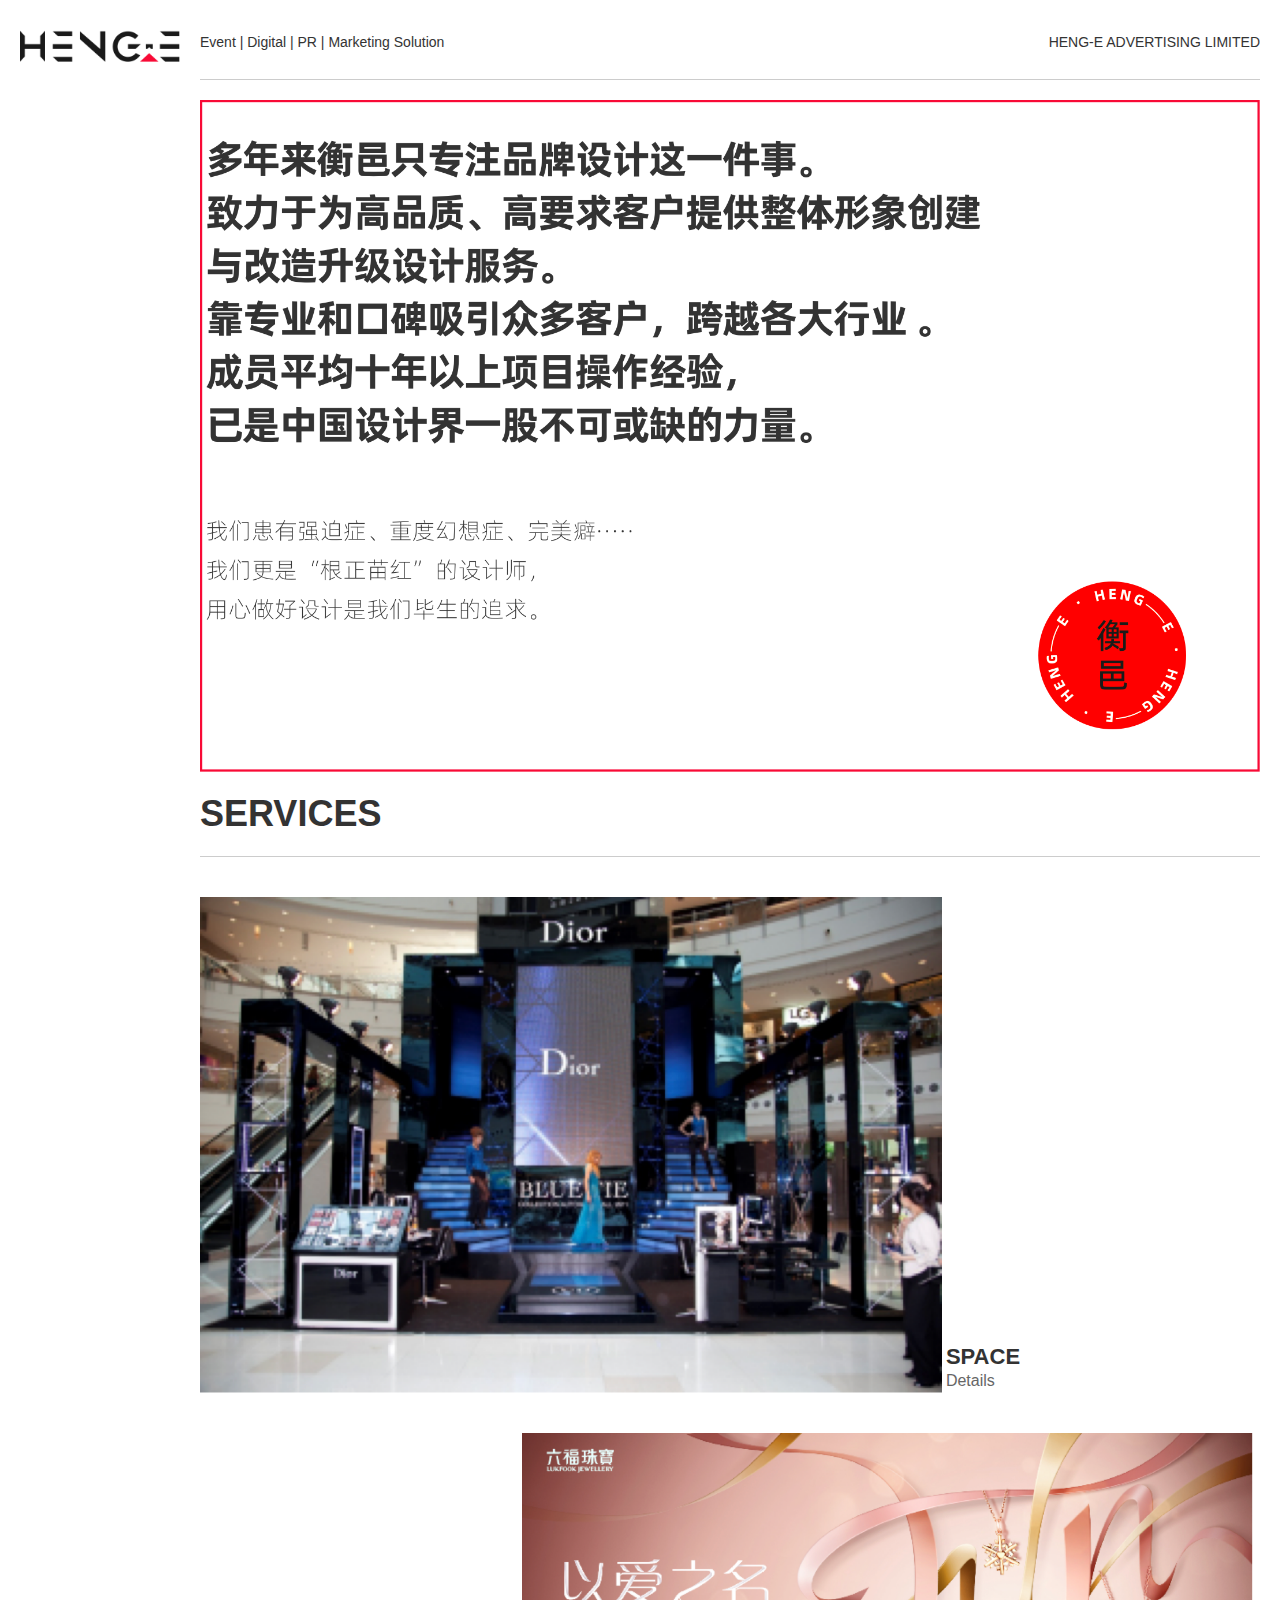
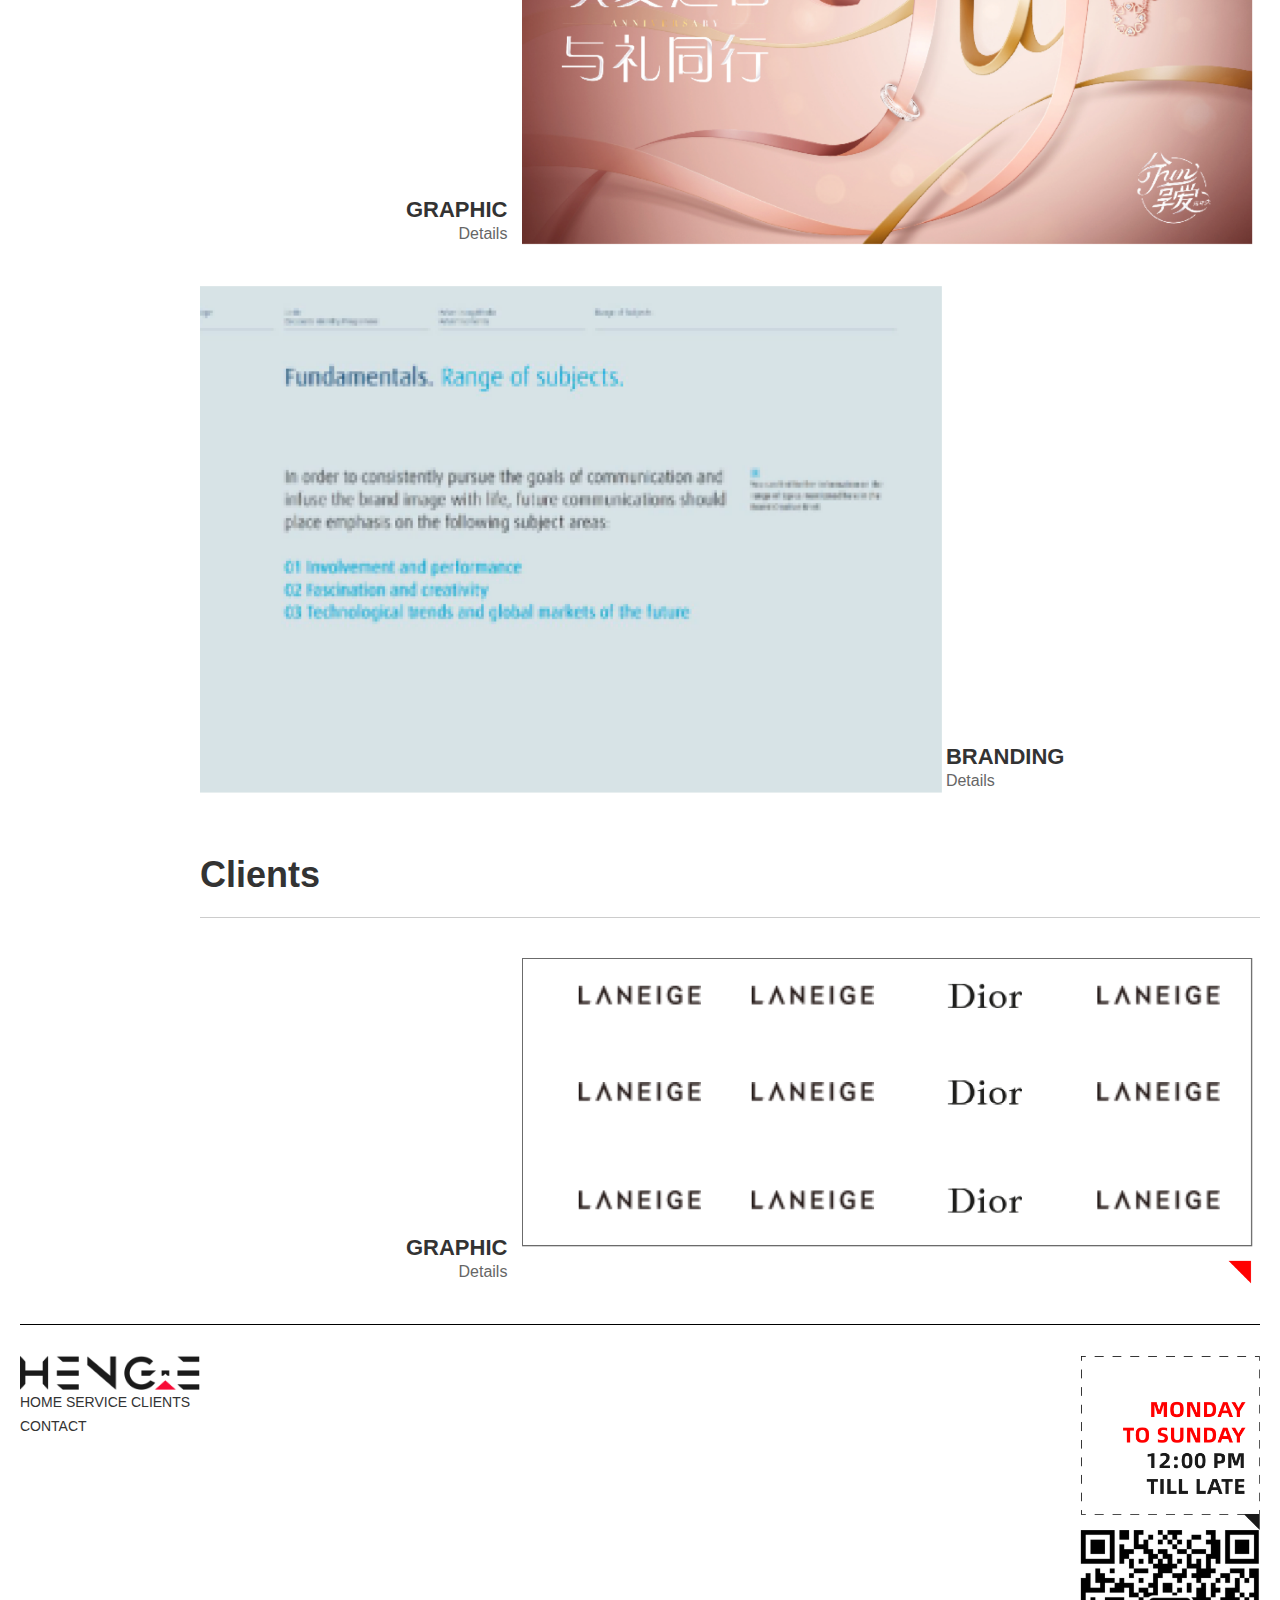
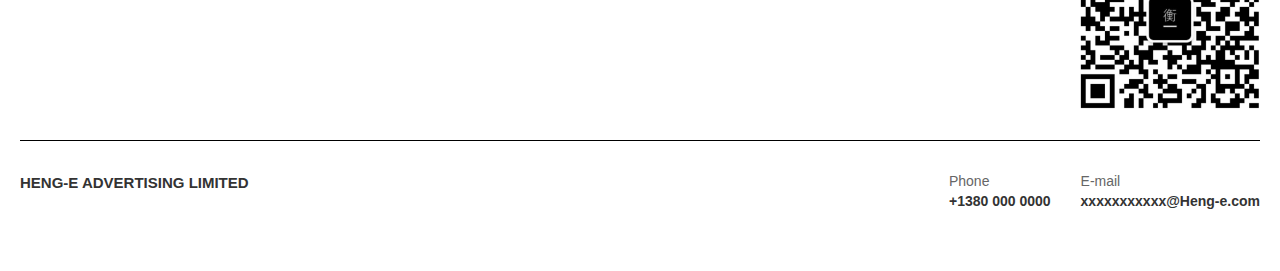
==== index.html @ 4a77f331 "a" ====
<!DOCTYPE html PUBLIC "-//W3C//DTD XHTML 1.0 Transitional//EN" "http://www.w3.org/TR/xhtml1/DTD/xhtml1-transitional.dtd">
<html xmlns="http://www.w3.org/1999/xhtml">
<head>
<meta http-equiv="Content-Type" content="text/html; charset=utf-8" />
<title>xxx公司</title>
<meta name="keywords" content="xxx公司" />
<meta name="description" content="xxx" />
<!-- <link rel="icon shortcuticon" type="image/png" href=""> -->
<link href="./css/css.css" rel="stylesheet" type="text/css" />
<script src="./js/jquery-1.8.3.min.js"></script>
<script src="./js/swiper.min.js"></script>
</head>
<body>
  <div class="box">
    <a id="home"></a>
    <!-- header -->
    <div class="header ov">
      <div class="header-l fl">
        <img src="./image/logo.png" alt="">
      </div>
      <div class="header-r fr ov">
        <div class="fl">Event | Digital | PR | Marketing Solution</div>
        <div class="fr">
          <span></span>
          <span></span>
        </div>
        <div class="fr">HENG-E ADVERTISING LIMITED</div>
      </div>
    </div>
    <!-- header -->
    <!-- banner -->
    <div class="banner ov">
      <div class="swiper-container">
        <div class="swiper-wrapper">
          <div class="swiper-slide"><a><img src="./image/banner.png" /></a></div>
          <div class="swiper-slide"><a><img src="./image/banner.png" /></a></div>
        </div>
        <!-- Add Pagination -->
        <div class="swiper-pagination"></div>
        <!-- Add Arrows -->
        <div class="swiper-button-prev swiper-button"></div>
        <div class="swiper-button-next swiper-button"></div>
      </div>
    </div>
    <script>
      // var swiper = new Swiper('.banner .swiper-container', {
      //   pagination: '.header .swiper-pagination',
      //   paginationClickable: true,
      //   nextButton: '.header .swiper-button-next',
      //   prevButton: '.header .swiper-button-prev',
      //   autoplay: 3000,
      //   loop: true
      // });
      // ，锚点滚动
      $(function(){
        $('a[href*=#],area[href*=#]').click(function() {  
          console.log(this.pathname)  
          if (location.pathname.replace(/^\//, '') == this.pathname.replace(/^\//, '') && location.hostname == this.hostname) {  
              var $target = $(this.hash);  
              $target = $target.length && $target || $('[name=' + this.hash.slice(1) + ']');  
              if ($target.length) {  
                var targetOffset = $target.offset().top-50;  
                $('html,body').animate({ scrollTop: targetOffset}, 1000);  
                return false;  
              }  
          }  
        }); 
      })
    </script>
    <!-- banner -->
    <!-- server -->
    <a id="service"></a>
    <div class="service ov">
      <div class="service-t">SERVICES</div>
      <div class="service-list">
        <div class="service-img">
          <img src="./image/space.png" />
        </div>
        <div class="title">
          <span>SPACE</span>
          <a href="#">Details</a>
        </div>
      </div>
      <div class="service-list service-left">
        <div class="title">
          <span>GRAPHIC</span>
          <a href="#">Details</a>
        </div>
        <div class="service-img">
          <img src="./image/graphic.png" />
        </div>
      </div>
      <div class="service-list">
        <div class="service-img">
          <img src="./image/branding.png" />
        </div>
        <div class="title">
          <span>BRANDING</span>
          <a href="#">Details</a>
        </div>
      </div>
    </div>
    <!-- server -->
    <a id="clients"></a>
    <!-- clients -->
    <div class="service clients ov">
      <div class="service-t">Clients</div>
      <div class="service-list service-left">
        <div class="title">
          <span>GRAPHIC</span>
          <a href="#">Details</a>
        </div>
        <div class="service-img">
          <img src="./image/clients.png" />
        </div>
      </div>
    </div>
    <!-- clients -->
    <!-- footer -->
    <div class="footer ov">
      <div class="fl">
        <img src="./image/logo.png" alt="">
        <a href="#home">HOME</a>
        <a href="#service">SERVICE</a>
        <a href="#client">CLIENTS</a>
        <a href="#contact">CONTACT</a>
      </div>
      <div class="fr">
        <div>
          <img src="./image/time.png" alt="">
        </div>
        <div>
          <img src="./image/qrcode.png" alt="">
        </div>
      </div>
    </div>
    <!-- footer -->
    <a id="contact"></a>
    <!-- footer -->
    <div class="copy ov">
      <div class="fl">HENG-E ADVERTISING LIMITED</div>
      <div class="fr">
        <span>E-mail</span>
        <span>xxxxxxxxxxx@Heng-e.com</span>
      </div>
      <div class="fr">
        <span>Phone</span>
        <span>+1380 000 0000</span>
      </div>
    </div>
    <!-- footer -->
  </div>
  
  <script type="text/javascript">
    
  </script>
</body>
</html>
---- css/css.css ----
@charset "utf-8";
/* CSS Document */

body{ font-family:"Microsoft YaHei", Arial, sans-serif; font-size:14px; line-height:24px; color:#333; background:#fff; word-break:break-all;}
a{ text-decoration:none; color:#333;}
*{ list-style:none; margin:0; border:none; outline:none; padding:0;}
.fl{ float:left;}
.fr{ float:right;}
.ov{ overflow:hidden;}
img {width: 100%;}
.dis{ display:block !important;}
.dn{ display:none;}
.clear{ clear:both;}
div {box-sizing: border-box;}

.swiper-wrapper{ position:relative; width:100%; height:100%; z-index:1; display:-webkit-box; display:-moz-box; display:-ms-flexbox; display:-webkit-flex; display:flex; -webkit-transition-property:-webkit-transform; -moz-transition-property:-moz-transform; -o-transition-property:-o-transform; -ms-transition-property:-ms-transform; transition-property:transform; -webkit-box-sizing:content-box; -moz-box-sizing:content-box; box-sizing:content-box;}
.swiper-container-android .swiper-slide, .swiper-wrapper{ -webkit-transform:translate3d(0,0,0); -moz-transform:translate3d(0,0,0); -o-transform:translate(0,0); -ms-transform:translate3d(0,0,0); transform:translate3d(0,0,0);}
.swiper-slide{ display:-webkit-box; display:-ms-flexbox; display:-webkit-flex; display:flex; -webkit-box-pack:center; -ms-flex-pack:center; -webkit-justify-content:center; justify-content:center; -webkit-box-align:center; -ms-flex-align:center; -webkit-align-items:center; align-items:center; -webkit-flex-shrink:0; -ms-flex:0 0 auto; flex-shrink:0; width:100%; height:100%; position:relative;}
.swiper-slide a{width: 100%;display: block;}
.swiper-slide a img{width: 100%;}
.swiper-pagination{ -webkit-transition:.3s; -moz-transition:.3s; -o-transition:.3s; transition:.3s; -webkit-transform:translate3d(0,0,0); -ms-transform:translate3d(0,0,0); -o-transform:translate3d(0,0,0); transform:translate3d(0,0,0); z-index:10;}

/* 公共 */
.box { width: 100%; max-width: 1920px; min-width: 768px;background-color: #fff;padding: 0 0 0; box-sizing: border-box;}
.lwdth { width: calc(100% - 200px); }
.wdth { width: 200px;}

/* header */
.header {height: 80px; background-color: #fff;padding: 30px 20px 0; margin-bottom: 20px;}
.header > .header-l { width: 180px;}
.header > .header-l img{ width: 160px;}
.header > .header-r { width: calc(100% - 180px); height: 100%; border-bottom: 1px solid #ccc;}

/* banner */
.banner { width: calc(100% - 220px); margin-left: 200px;}

/* service */
.service { padding:0 20px 0 200px; margin-top: 20px;}
.service-t { font-size: 36px; font-weight: 600; border-bottom: 1px solid #ccc; padding: 10px 0 30px;}
.service-list {overflow: hidden;margin: 40px 0;position: relative;}
.service-list .service-img {width: 70%; display: inline-block;vertical-align: bottom;}
.service-list .title {width: 29%; display: inline-block; vertical-align: middle;vertical-align: bottom;}
.service-list .title span {display: block; font-weight: 600;font-size: 22px;}
.service-list .title a {font-size: 16px;color: #666;}
.service-list .title a:hover {color: red;text-decoration: underline;}
.service-list.service-left .title {text-align: right; margin-right: 1%;}
.service-list.service-left .service-img {text-align: right; width: 69%;}

/* footer */
.footer {width: calc(100% - 40px);margin: 0 auto; padding: 30px 0; border-top: 1px solid #000;}
.footer div{width: 180px;}

/* copy */
.copy {width: calc(100% - 40px);margin: 0 auto; padding: 30px 0 60px; border-top: 1px solid #000;}
.copy .fl {font-size: 15px;font-weight: 600;color: #333;}
.copy .fr {margin-left: 30px;}
.copy .fr span{display: block;line-height: 20px;}
.copy .fr span:nth-child(1){color: #666;}
.copy .fr span:nth-child(2){color: #333;font-weight: 600;font-size: 14px;}

/* 主图 */
.main-i {width: calc(100% - 180px);margin-left: 180px; padding: 0 20px 0}

/* service-list */
.date {width: calc(100% - 40px);margin: 0 auto; padding: 30px 0 60px 180px;}
.date-t { font-size: 16px; font-weight: 600;margin-bottom: 20px; border-bottom: 1px solid #ccc; padding: 10px 0 10px;}
.date-list {width: 60%;margin-left: 40%; display: flex;flex-wrap: wrap;justify-content: space-between;;}
.date-list > div {width: 30%;margin-bottom: 20px}
.date-list > div img {width: 100%;}

/* detail */
.detail {width: calc(100% - 40px);margin: 0 auto; padding: 30px 0 60px 180px;}
.detail-l {width: 50%;float: left;}
.detail-r {width: 50%;float: right;}

/* list-img" */
.list-img {width: calc(100% - 20px);margin: 0 0 0 20px; padding: 30px 0 60px 180px;}
.img-list {width: calc(100% - 180px);background-color: #eee;overflow: scroll;}
.img-list div {width: 2000px;}
.img-list > div > div {width: 200px; display: inline-block;}
.img-list > div > div:not(1) {margin-left: 2%;}
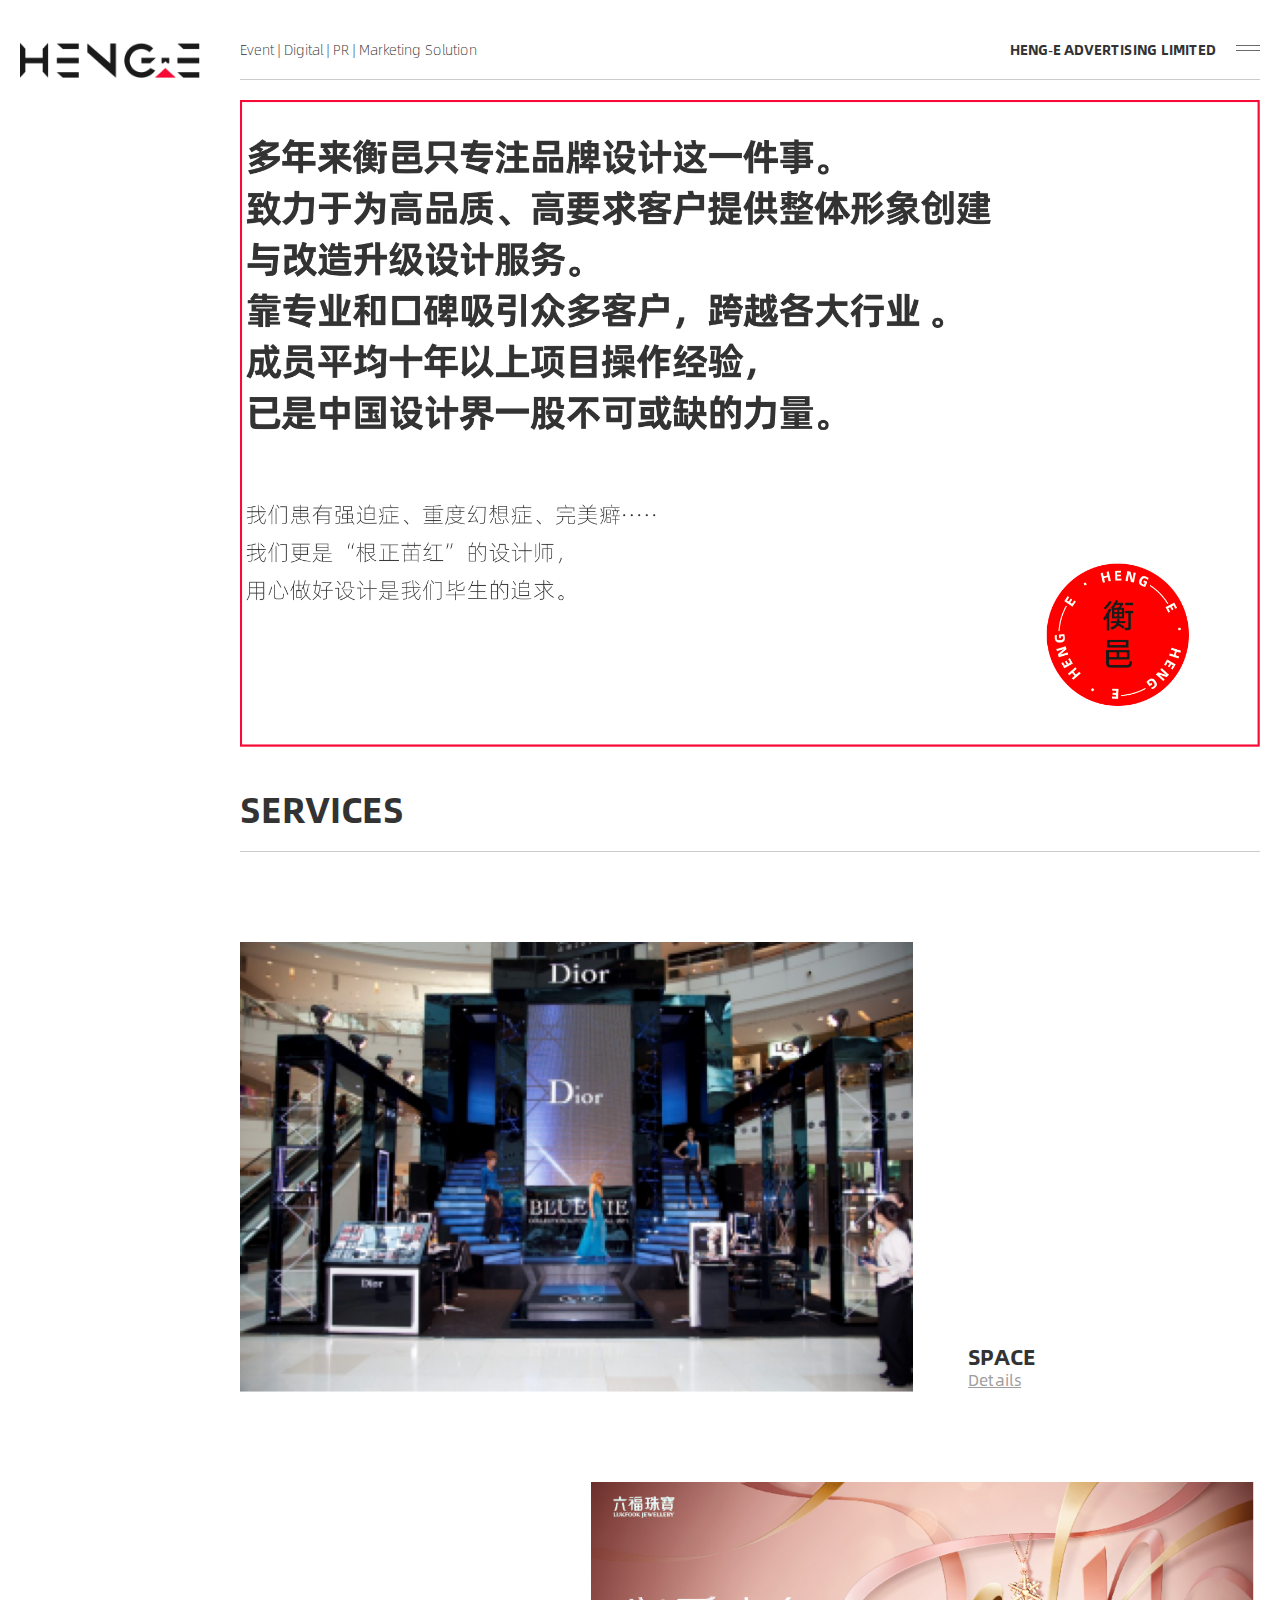
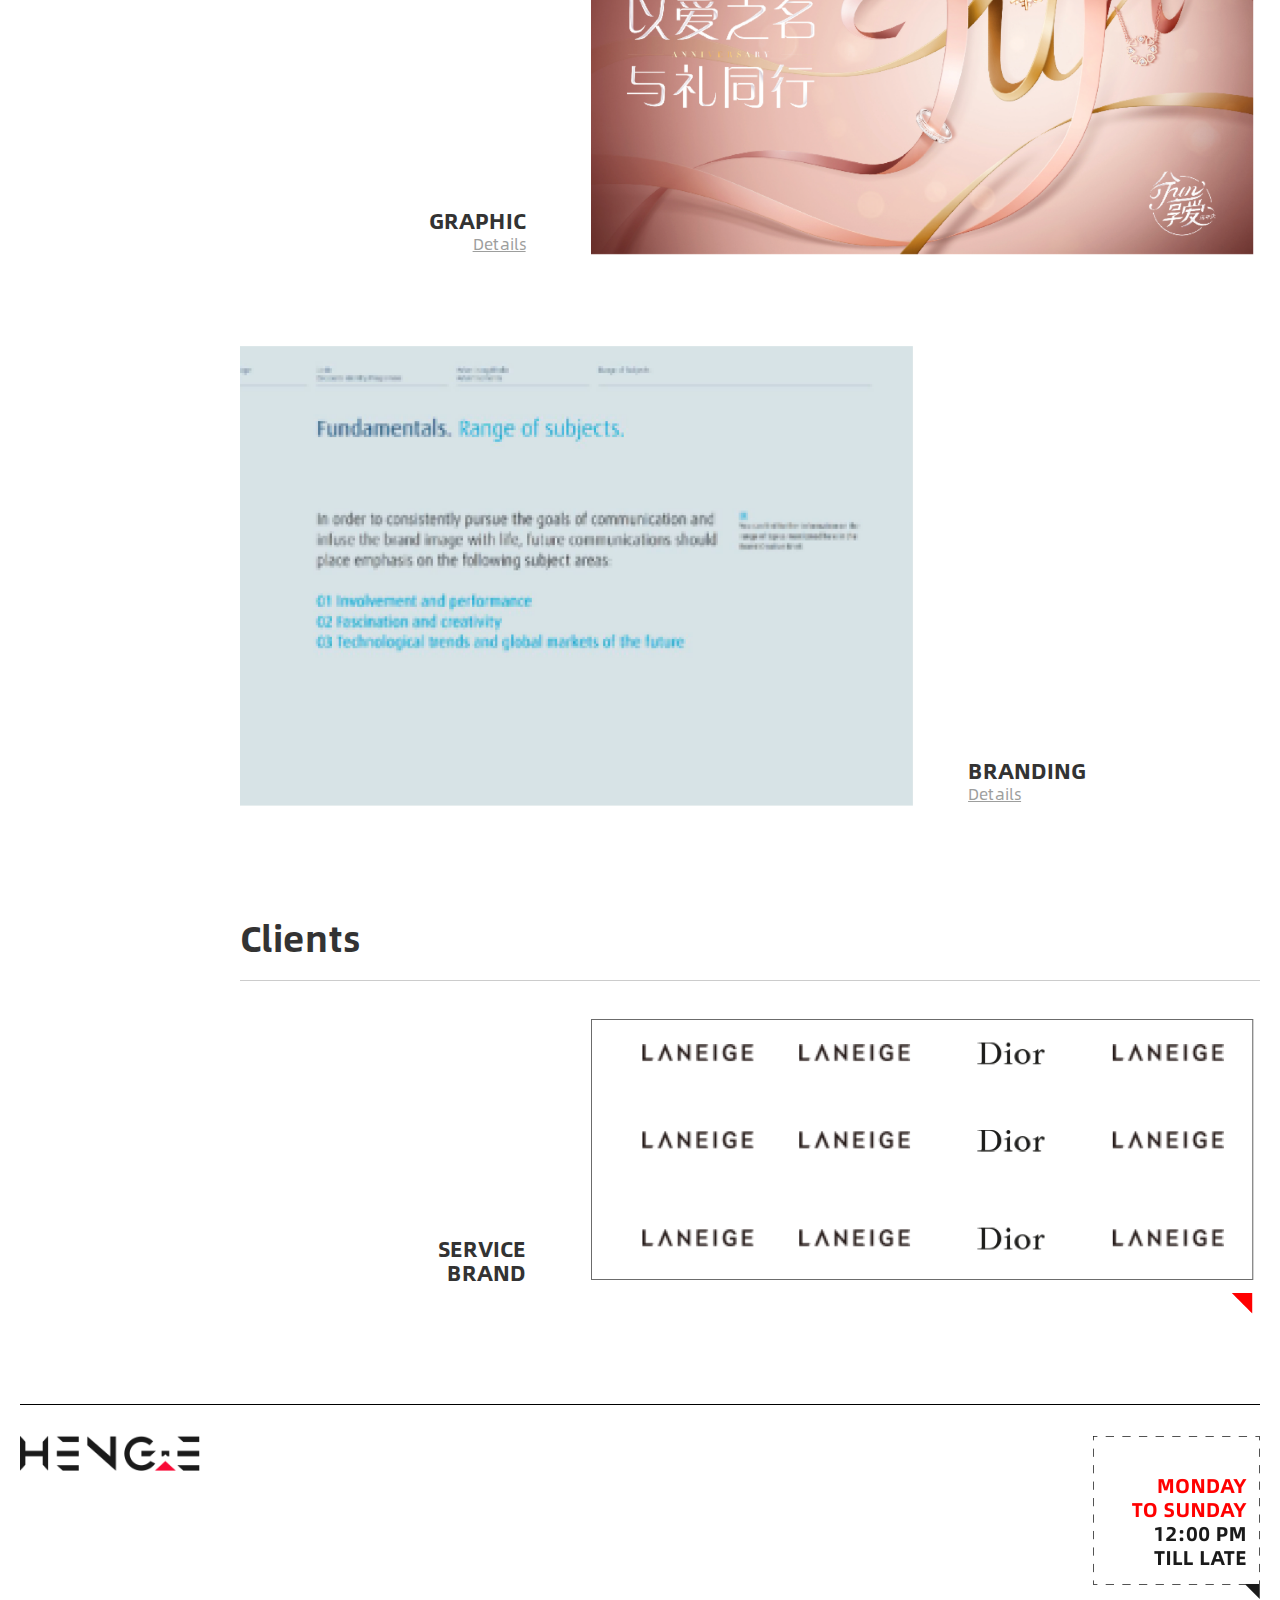
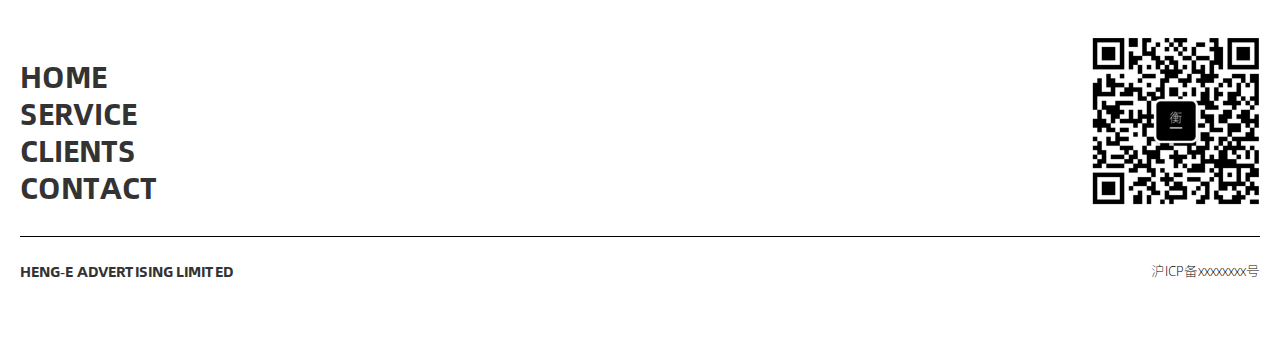
==== commit e1cd7257: "a" ====
--- a/index.html
+++ b/index.html
@@ -2,25 +2,27 @@
 <html xmlns="http://www.w3.org/1999/xhtml">
 <head>
 <meta http-equiv="Content-Type" content="text/html; charset=utf-8" />
-<title>xxx公司</title>
+<title>衡邑</title>
 <meta name="keywords" content="xxx公司" />
 <meta name="description" content="xxx" />
-<!-- <link rel="icon shortcuticon" type="image/png" href=""> -->
+<link rel="icon shortcuticon" type="image/png" href="./favicon.ico">
+<link href="./css/font.css" rel="stylesheet" type="text/css" />
 <link href="./css/css.css" rel="stylesheet" type="text/css" />
 <script src="./js/jquery-1.8.3.min.js"></script>
 <script src="./js/swiper.min.js"></script>
+
 </head>
 <body>
   <div class="box">
     <a id="home"></a>
     <!-- header -->
-    <div class="header ov">
+    <div class="header clear">
       <div class="header-l fl">
         <img src="./image/logo.png" alt="">
       </div>
       <div class="header-r fr ov">
         <div class="fl">Event | Digital | PR | Marketing Solution</div>
-        <div class="fr">
+        <div class="fr line">
           <span></span>
           <span></span>
         </div>
@@ -33,7 +35,7 @@
       <div class="swiper-container">
         <div class="swiper-wrapper">
           <div class="swiper-slide"><a><img src="./image/banner.png" /></a></div>
-          <div class="swiper-slide"><a><img src="./image/banner.png" /></a></div>
+          <div class="swiper-slide"><a><img src="./image/banner1.png" /></a></div>
         </div>
         <!-- Add Pagination -->
         <div class="swiper-pagination"></div>
@@ -42,31 +44,6 @@
         <div class="swiper-button-next swiper-button"></div>
       </div>
     </div>
-    <script>
-      // var swiper = new Swiper('.banner .swiper-container', {
-      //   pagination: '.header .swiper-pagination',
-      //   paginationClickable: true,
-      //   nextButton: '.header .swiper-button-next',
-      //   prevButton: '.header .swiper-button-prev',
-      //   autoplay: 3000,
-      //   loop: true
-      // });
-      // ，锚点滚动
-      $(function(){
-        $('a[href*=#],area[href*=#]').click(function() {  
-          console.log(this.pathname)  
-          if (location.pathname.replace(/^\//, '') == this.pathname.replace(/^\//, '') && location.hostname == this.hostname) {  
-              var $target = $(this.hash);  
-              $target = $target.length && $target || $('[name=' + this.hash.slice(1) + ']');  
-              if ($target.length) {  
-                var targetOffset = $target.offset().top-50;  
-                $('html,body').animate({ scrollTop: targetOffset}, 1000);  
-                return false;  
-              }  
-          }  
-        }); 
-      })
-    </script>
     <!-- banner -->
     <!-- server -->
     <a id="service"></a>
@@ -78,13 +55,13 @@
         </div>
         <div class="title">
           <span>SPACE</span>
-          <a href="#">Details</a>
+          <a href="./service.html">Details</a>
         </div>
       </div>
       <div class="service-list service-left">
-        <div class="title">
+        <div class="title pr5">
           <span>GRAPHIC</span>
-          <a href="#">Details</a>
+          <a href="./service.html">Details</a>
         </div>
         <div class="service-img">
           <img src="./image/graphic.png" />
@@ -96,7 +73,7 @@
         </div>
         <div class="title">
           <span>BRANDING</span>
-          <a href="#">Details</a>
+          <a href="./service.html">Details</a>
         </div>
       </div>
     </div>
@@ -105,10 +82,9 @@
     <!-- clients -->
     <div class="service clients ov">
       <div class="service-t">Clients</div>
-      <div class="service-list service-left">
-        <div class="title">
-          <span>GRAPHIC</span>
-          <a href="#">Details</a>
+      <div class="service-list mt38 service-left">
+        <div class="title mb20">
+          <span>SERVICE<br>BRAND</span>
         </div>
         <div class="service-img">
           <img src="./image/clients.png" />
@@ -117,42 +93,35 @@
     </div>
     <!-- clients -->
     <!-- footer -->
-    <div class="footer ov">
-      <div class="fl">
-        <img src="./image/logo.png" alt="">
-        <a href="#home">HOME</a>
-        <a href="#service">SERVICE</a>
-        <a href="#client">CLIENTS</a>
-        <a href="#contact">CONTACT</a>
+    <div class="footer">
+      <div class="ov">
+        <div class="fl"><img src="./image/logo.png" alt=""></div>
+        <div class="fr"><img src="./image/time.png" alt=""></div>
       </div>
-      <div class="fr">
-        <div>
-          <img src="./image/time.png" alt="">
+      <div class="ov">
+        <div class="fl">
+          <a href="#home">HOME</a>
+          <a href="#service">SERVICE</a>
+          <a href="#client">CLIENTS</a>
+          <a href="#contact">CONTACT</a>
         </div>
-        <div>
+        <div class="fr">
           <img src="./image/qrcode.png" alt="">
         </div>
       </div>
     </div>
     <!-- footer -->
     <a id="contact"></a>
-    <!-- footer -->
+    <!-- copy -->
     <div class="copy ov">
       <div class="fl">HENG-E ADVERTISING LIMITED</div>
       <div class="fr">
-        <span>E-mail</span>
-        <span>xxxxxxxxxxx@Heng-e.com</span>
-      </div>
-      <div class="fr">
-        <span>Phone</span>
-        <span>+1380 000 0000</span>
+        <a href="#">沪ICP备xxxxxxxx号</a>
       </div>
     </div>
-    <!-- footer -->
+    <!-- copy -->
   </div>
-  
-  <script type="text/javascript">
-    
-  </script>
+  <!-- <script src="https://cdn.staticfile.org/vue/2.2.2/vue.min.js"></script> -->
+  <script src="./js/index.js"></script>
 </body>
 </html>--- a/css/font.css
+++ b/css/font.css
@@ -0,0 +1,54 @@
+
+@font-face {
+  font-family: 'ali-Light';
+  font-display: swap;
+  src: url('../font/Light/webfont.eot'); /* IE9 */
+  src: url('../font/Light/webfont.eot?#iefix') format('embedded-opentype'), /* IE6-IE8 */
+  url('../font/Light/webfont.woff2') format('woff2'),
+  url('../font/Light/webfont.woff') format('woff'), /* chrome、firefox */
+  url('../font/Light/webfont.ttf') format('truetype'), /* chrome、firefox、opera、Safari, Android, iOS 4.2+*/
+  url('../font/Light/webfont.svg#webfont') format('svg'); /* iOS 4.1- */
+}
+
+@font-face {
+  font-family: 'ali-Heavy';
+  font-display: swap;
+  src: url('../font/Heavy/webfont.eot'); /* IE9 */
+  src: url('../font/Heavy/webfont.eot?#iefix') format('embedded-opentype'), /* IE6-IE8 */
+  url('../font/Heavy/webfont.woff2') format('woff2'),
+  url('../font/Heavy/webfont.woff') format('woff'), /* chrome、firefox */
+  url('../font/Heavy/webfont.ttf') format('truetype'), /* chrome、firefox、opera、Safari, Android, iOS 4.2+*/
+  url('../font/Heavy/webfont.svg#webfont') format('svg'); /* iOS 4.1- */
+}
+@font-face {
+  font-family: 'ali-Medium';
+  font-display: swap;
+  src: url('../font/Medium/webfont.eot'); /* IE9 */
+  src: url('../font/Medium/webfont.eot?#iefix') format('embedded-opentype'), /* IE6-IE8 */
+  url('../font/Medium/webfont.woff2') format('woff2'),
+  url('../font/Medium/webfont.woff') format('woff'), /* chrome、firefox */
+  url('../font/Medium/webfont.ttf') format('truetype'), /* chrome、firefox、opera、Safari, Android, iOS 4.2+*/
+  url('../font/Medium/webfont.svg#webfont') format('svg'); /* iOS 4.1- */
+}
+@font-face {
+  font-family: 'ali-Bold';
+  font-display: swap;
+  src: url('../font/Bold/webfont.eot'); /* IE9 */
+  src: url('../font/Bold/webfont.eot'); /* IE9 */
+  src: url('../font/Bold/webfont.eot?#iefix') format('embedded-opentype'), /* IE6-IE8 */
+  url('../font/Bold/webfont.woff2') format('woff2'),
+  url('../font/Bold/webfont.woff') format('woff'), /* chrome、firefox */
+  url('../font/Bold/webfont.ttf') format('truetype'), /* chrome、firefox、opera、Safari, Android, iOS 4.2+*/
+  url('../font/Bold/webfont.svg#webfont') format('svg'); /* iOS 4.1- */
+}
+@font-face {
+  font-family: 'ali-Regular';
+  font-display: swap;
+  src: url('../font/Regular/webfont.eot'); /* IE9 */
+  src: url('../font/Regular/webfont.eot?#iefix') format('embedded-opentype'), /* IE6-IE8 */
+  url('../font/Regular/webfont.woff2') format('woff2'),
+  url('../font/Regular/webfont.woff') format('woff'), /* chrome、firefox */
+  url('../font/Regular/webfont.ttf') format('truetype'), /* chrome、firefox、opera、Safari, Android, iOS 4.2+*/
+  url('../font/Regular/webfont.svg#webfont') format('svg'); /* iOS 4.1- */
+}
+
--- a/css/css.css
+++ b/css/css.css
@@ -12,6 +12,7 @@
 .dn{ display:none;}
 .clear{ clear:both;}
 div {box-sizing: border-box;}
+.mt38{margin-top: 38px !important;;}
 
 .swiper-wrapper{ position:relative; width:100%; height:100%; z-index:1; display:-webkit-box; display:-moz-box; display:-ms-flexbox; display:-webkit-flex; display:flex; -webkit-transition-property:-webkit-transform; -moz-transition-property:-moz-transform; -o-transition-property:-o-transform; -ms-transition-property:-ms-transform; transition-property:transform; -webkit-box-sizing:content-box; -moz-box-sizing:content-box; box-sizing:content-box;}
 .swiper-container-android .swiper-slide, .swiper-wrapper{ -webkit-transform:translate3d(0,0,0); -moz-transform:translate3d(0,0,0); -o-transform:translate(0,0); -ms-transform:translate3d(0,0,0); transform:translate3d(0,0,0);}
@@ -26,55 +27,64 @@
 .wdth { width: 200px;}
 
 /* header */
-.header {height: 80px; background-color: #fff;padding: 30px 20px 0; margin-bottom: 20px;}
-.header > .header-l { width: 180px;}
-.header > .header-l img{ width: 160px;}
-.header > .header-r { width: calc(100% - 180px); height: 100%; border-bottom: 1px solid #ccc;}
-
+.header {height: 80px; background-color: #fff;padding: 38px 20px 0; margin-bottom: 20px;}
+.header > .header-l { width: 220px;margin-top: 4px;}
+.header > .header-l img{ width: 180px;}
+.header > .header-r { width: calc(100% - 220px); height: 100%; border-bottom: 1px solid #ccc;}
+.header > .header-r .fl {font-family: 'ali-Light';}
+.header > .header-r .fr {font-family: 'ali-Bold';}
+.header > .header-r .line {margin-top: 7px;margin-left: 20px;}
+.header > .header-r .line span{display: block;width: 24px; height: 1px;background-color: #6B6B6B;margin-bottom: 4px;}
 /* banner */
-.banner { width: calc(100% - 220px); margin-left: 200px;}
+.banner { width: calc(100% - 260px); margin-left: 240px;margin-bottom: 40px;}
 
 /* service */
-.service { padding:0 20px 0 200px; margin-top: 20px;}
-.service-t { font-size: 36px; font-weight: 600; border-bottom: 1px solid #ccc; padding: 10px 0 30px;}
-.service-list {overflow: hidden;margin: 40px 0;position: relative;}
-.service-list .service-img {width: 70%; display: inline-block;vertical-align: bottom;}
-.service-list .title {width: 29%; display: inline-block; vertical-align: middle;vertical-align: bottom;}
-.service-list .title span {display: block; font-weight: 600;font-size: 22px;}
-.service-list .title a {font-size: 16px;color: #666;}
-.service-list .title a:hover {color: red;text-decoration: underline;}
+.service { padding:0 20px 0 240px; margin-top: 20px;}
+.service-t { font-size: 36px; font-family: 'ali-Bold';border-bottom: 1px solid #ccc; padding: 10px 0 30px;}
+.service-list {overflow: hidden;margin: 90px 0;position: relative;}
+.service-list .service-img {width: 66%; display: inline-block;vertical-align: bottom;}
+.service-list .title {width: 33%;padding-left: 5%; display:  inline-block; vertical-align: middle;vertical-align: bottom;}
+.service-list .title.pr5 {padding-right: 5%;}
+.service-list .title.mb20 {margin-bottom: 30px;padding-right: 5%;}
+.service-list .title span {display: block; font-family: 'ali-Bold';font-size: 22px;}
+.service-list .title a {font-size: 16px;font-family: 'ali-Regular';text-decoration: underline;color: #9D9E9D;}
+.service-list .title a:hover {color: #FF3308;font-family: 'ali-Bold';}
 .service-list.service-left .title {text-align: right; margin-right: 1%;}
-.service-list.service-left .service-img {text-align: right; width: 69%;}
+.service-list.service-left .service-img {text-align: right; width: 65%;}
 
 /* footer */
 .footer {width: calc(100% - 40px);margin: 0 auto; padding: 30px 0; border-top: 1px solid #000;}
-.footer div{width: 180px;}
+.footer > div{width: 100%;}
+.footer a{display: block;font-size: 30px;font-family: 'ali-Bold';height: 36px;line-height: 36px;margin-bottom: 1px;}
+.footer > div .fl a:first-child {margin-top: 20px;}
+.footer > div:first-child{margin-bottom: 39px;}
+.footer > div .fl{width: 180px;}
+.footer > div .fr{width: 168px;}
 
 /* copy */
-.copy {width: calc(100% - 40px);margin: 0 auto; padding: 30px 0 60px; border-top: 1px solid #000;}
-.copy .fl {font-size: 15px;font-weight: 600;color: #333;}
-.copy .fr {margin-left: 30px;}
+.copy {width: calc(100% - 40px);margin: 0 auto; padding: 22px 0 60px; border-top: 1px solid #000;}
+.copy .fl {font-size: 15px;font-family: 'ali-Bold';}
+.copy .fr {margin-left: 30px;text-align: right;font-family: 'ali-Light';}
 .copy .fr span{display: block;line-height: 20px;}
-.copy .fr span:nth-child(1){color: #666;}
-.copy .fr span:nth-child(2){color: #333;font-weight: 600;font-size: 14px;}
+.copy .fr a{color: #000;}
 
 /* 主图 */
-.main-i {width: calc(100% - 180px);margin-left: 180px; padding: 0 20px 0}
+.main-i {width: calc(100% - 220px);margin-left: 220px; padding: 0 20px 0}
 
 /* service-list */
-.date {width: calc(100% - 40px);margin: 0 auto; padding: 30px 0 60px 180px;}
+.date {width: calc(100% - 40px);margin: 0 auto; padding: 30px 0 60px 220px;}
 .date-t { font-size: 16px; font-weight: 600;margin-bottom: 20px; border-bottom: 1px solid #ccc; padding: 10px 0 10px;}
 .date-list {width: 60%;margin-left: 40%; display: flex;flex-wrap: wrap;justify-content: space-between;;}
 .date-list > div {width: 30%;margin-bottom: 20px}
 .date-list > div img {width: 100%;}
 
 /* detail */
-.detail {width: calc(100% - 40px);margin: 0 auto; padding: 30px 0 60px 180px;}
+.detail {width: calc(100% - 40px);margin: 0 auto; padding: 30px 0 60px 220px;}
 .detail-l {width: 50%;float: left;}
 .detail-r {width: 50%;float: right;}
 
 /* list-img" */
-.list-img {width: calc(100% - 20px);margin: 0 0 0 20px; padding: 30px 0 60px 180px;}
+.list-img {width: calc(100% - 20px);margin: 0 0 0 20px; padding: 30px 0 60px 220px;}
 .img-list {width: calc(100% - 180px);background-color: #eee;overflow: scroll;}
 .img-list div {width: 2000px;}
 .img-list > div > div {width: 200px; display: inline-block;}
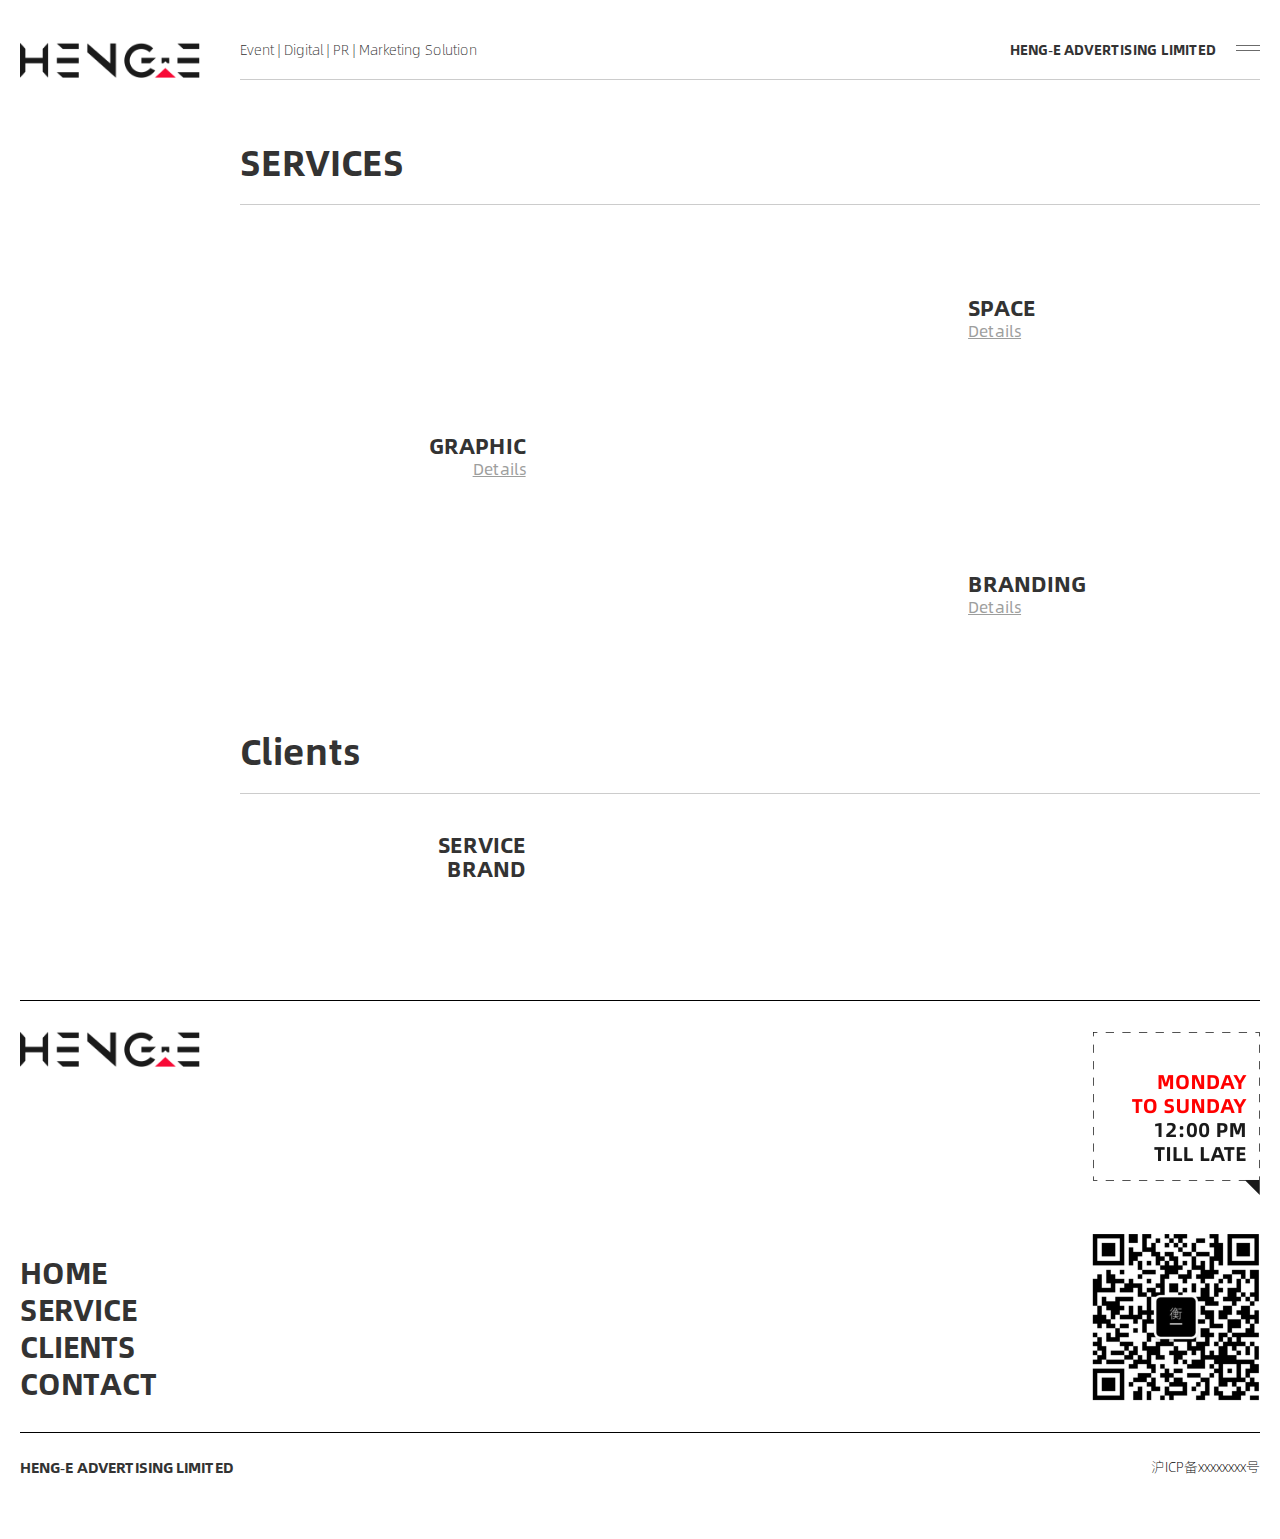
==== commit 017f9c10: "a" ====
--- a/index.html
+++ b/index.html
@@ -2,9 +2,9 @@
 <html xmlns="http://www.w3.org/1999/xhtml">
 <head>
 <meta http-equiv="Content-Type" content="text/html; charset=utf-8" />
-<title>衡邑</title>
-<meta name="keywords" content="xxx公司" />
-<meta name="description" content="xxx" />
+<title>上海衡邑市场营销有限公司</title>
+<meta name="keywords" content="上海衡邑市场营销有限公司" />
+<meta name="description" content="衡邑市场营销是一家专注于线下场景的服务公司，通过创意策划，各类设计以及创意构思，为高要求客户提供线下流量获取和转化的综合服务，具体包括快闪店，专卖店，各类交互性活动，装置等从创意构思，设计规划，落地执行，数据回流的闭环服务，帮助品牌提升品牌形象的同时，扩大自身私域流量池，获得更多发展机会。" />
 <link rel="icon shortcuticon" type="image/png" href="./favicon.ico">
 <link href="./css/font.css" rel="stylesheet" type="text/css" />
 <link href="./css/css.css" rel="stylesheet" type="text/css" />
@@ -33,9 +33,7 @@
     <!-- banner -->
     <div class="banner ov">
       <div class="swiper-container">
-        <div class="swiper-wrapper">
-          <div class="swiper-slide"><a><img src="./image/banner.png" /></a></div>
-          <div class="swiper-slide"><a><img src="./image/banner1.png" /></a></div>
+        <div class="swiper-wrapper" id="swiper">
         </div>
         <!-- Add Pagination -->
         <div class="swiper-pagination"></div>
@@ -51,29 +49,29 @@
       <div class="service-t">SERVICES</div>
       <div class="service-list">
         <div class="service-img">
-          <img src="./image/space.png" />
+          <img id="space" src="" />
         </div>
         <div class="title">
           <span>SPACE</span>
-          <a href="./service.html">Details</a>
+          <a href="./service.html?type=1">Details</a>
         </div>
       </div>
       <div class="service-list service-left">
         <div class="title pr5">
           <span>GRAPHIC</span>
-          <a href="./service.html">Details</a>
+          <a href="./service.html?type=2">Details</a>
         </div>
         <div class="service-img">
-          <img src="./image/graphic.png" />
+          <img id="graphic" src="" />
         </div>
       </div>
       <div class="service-list">
         <div class="service-img">
-          <img src="./image/branding.png" />
+          <img id="branding" src="" />
         </div>
         <div class="title">
           <span>BRANDING</span>
-          <a href="./service.html">Details</a>
+          <a href="./service.html?type=3">Details</a>
         </div>
       </div>
     </div>
@@ -87,7 +85,7 @@
           <span>SERVICE<br>BRAND</span>
         </div>
         <div class="service-img">
-          <img src="./image/clients.png" />
+          <img id="clientsImg" src="" />
         </div>
       </div>
     </div>
@@ -124,4 +122,4 @@
   <!-- <script src="https://cdn.staticfile.org/vue/2.2.2/vue.min.js"></script> -->
   <script src="./js/index.js"></script>
 </body>
-</html>+</html> --- a/css/css.css
+++ b/css/css.css
@@ -20,7 +20,9 @@
 .swiper-slide a{width: 100%;display: block;}
 .swiper-slide a img{width: 100%;}
 .swiper-pagination{ -webkit-transition:.3s; -moz-transition:.3s; -o-transition:.3s; transition:.3s; -webkit-transform:translate3d(0,0,0); -ms-transform:translate3d(0,0,0); -o-transform:translate3d(0,0,0); transform:translate3d(0,0,0); z-index:10;}
-
+.swiper-pagination-bullet {width: 12px;display:inline-block;height: 12px;border:1px solid #6B6B6B;margin-left: 11px; border-radius: 50%; z-index: 999;}
+.swiper-pagination-bullet.swiper-pagination-bullet-active {background-color: #6B6B6B;}
+.swiper-pagination {width:200px; text-align:right;position: absolute;right: 13px;bottom: 6px;}
 /* 公共 */
 .box { width: 100%; max-width: 1920px; min-width: 768px;background-color: #fff;padding: 0 0 0; box-sizing: border-box;}
 .lwdth { width: calc(100% - 200px); }
@@ -36,7 +38,7 @@
 .header > .header-r .line {margin-top: 7px;margin-left: 20px;}
 .header > .header-r .line span{display: block;width: 24px; height: 1px;background-color: #6B6B6B;margin-bottom: 4px;}
 /* banner */
-.banner { width: calc(100% - 260px); margin-left: 240px;margin-bottom: 40px;}
+.banner { width: calc(100% - 260px); margin-left: 240px;margin-bottom: 40px;position: relative;}
 
 /* service */
 .service { padding:0 20px 0 240px; margin-top: 20px;}
@@ -73,11 +75,12 @@
 
 /* service-list */
 .date {width: calc(100% - 40px);margin: 0 auto; padding: 30px 0 60px 220px;}
-.date-t { font-size: 16px; font-weight: 600;margin-bottom: 20px; border-bottom: 1px solid #ccc; padding: 10px 0 10px;}
-.date-list {width: 60%;margin-left: 40%; display: flex;flex-wrap: wrap;justify-content: space-between;;}
-.date-list > div {width: 30%;margin-bottom: 20px}
+.date2 {padding: 20px 0 30px 220px;}
+.date-t { font-size: 16px;font-family: 'ali-Medium';color: #6B6B6B; font-weight: 600;margin-bottom: 20px; border-bottom: 1px solid #ccc; padding: 10px 0 10px;}
+.date-list {width: 60%;margin-left: 40%; }
+.date-list > div {width: 30%;margin-bottom: 20px;float: left;margin-left: 3.33%;}
 .date-list > div img {width: 100%;}
-
+.dataList{margin: 30px 0;}
 /* detail */
 .detail {width: calc(100% - 40px);margin: 0 auto; padding: 30px 0 60px 220px;}
 .detail-l {width: 50%;float: left;}
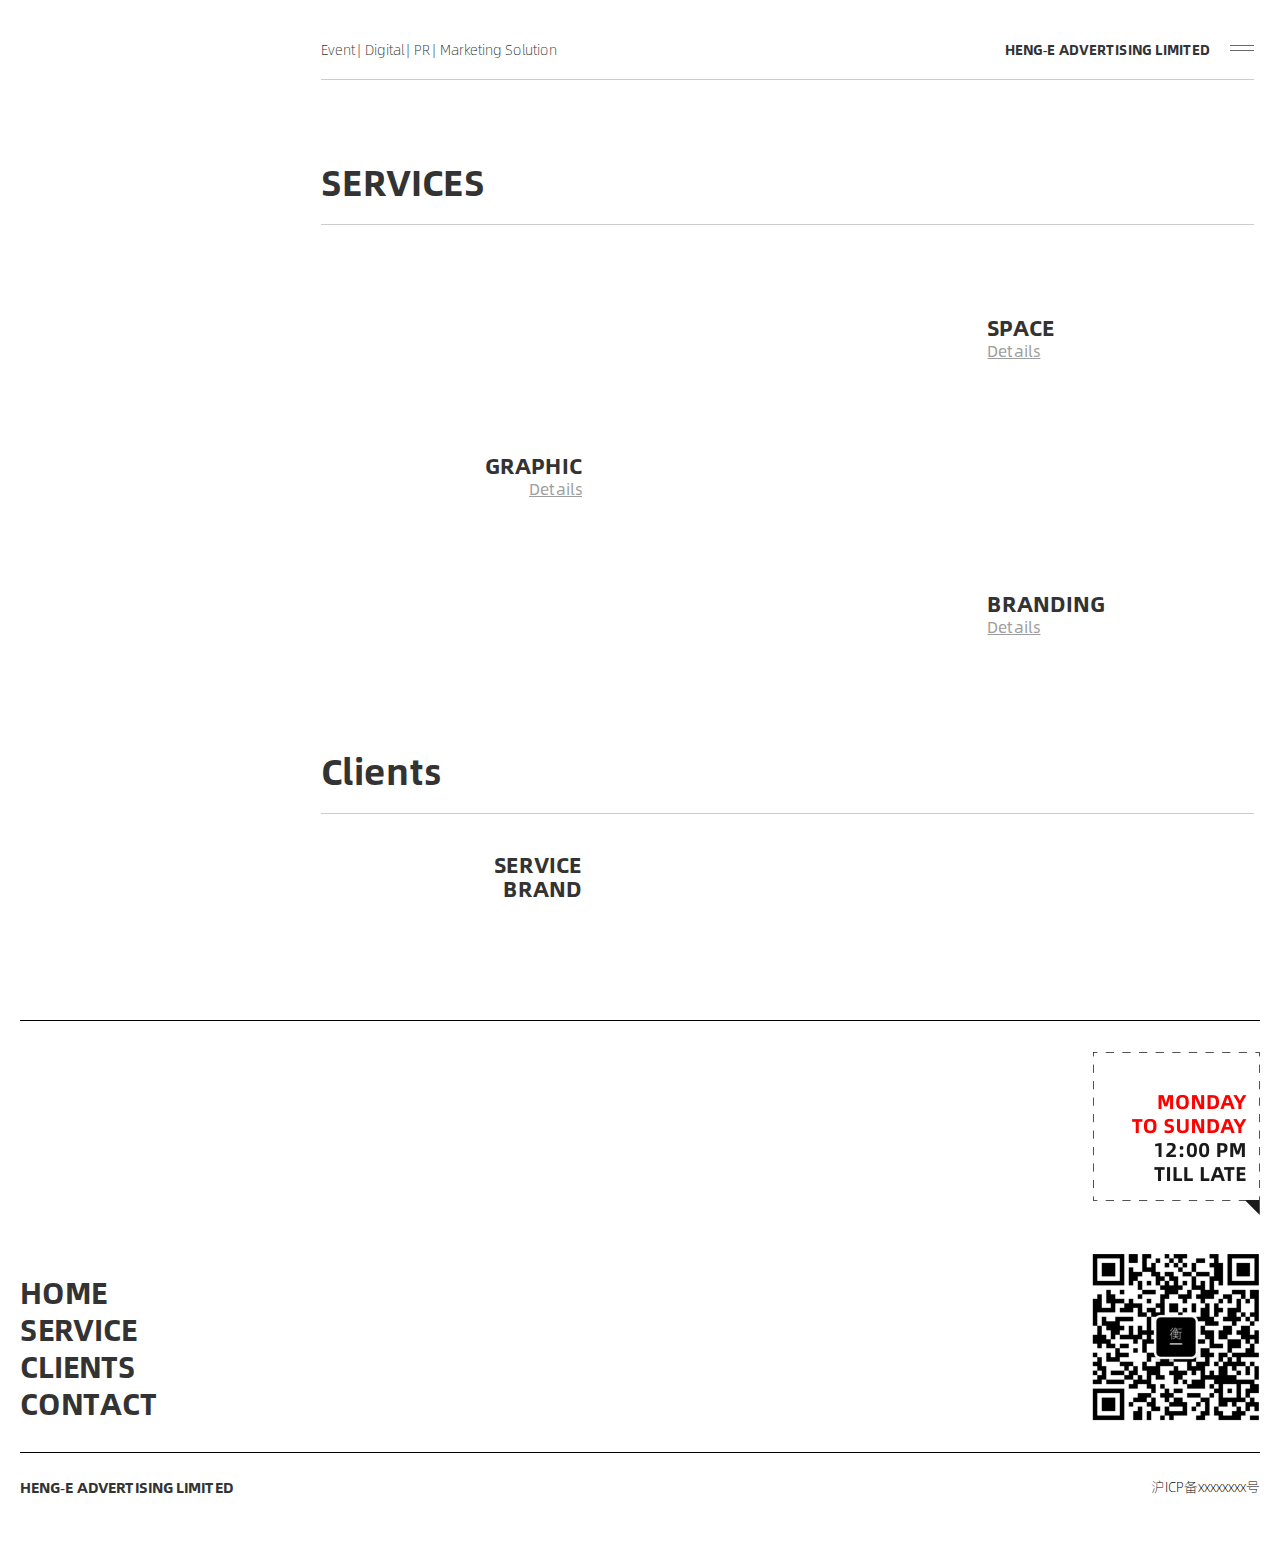
==== commit c31e945a: "a" ====
--- a/index.html
+++ b/index.html
@@ -31,65 +31,70 @@
     </div>
     <!-- header -->
     <!-- banner -->
-    <div class="banner ov">
-      <div class="swiper-container">
-        <div class="swiper-wrapper" id="swiper">
+    <div class="lbox ov">
+      <div class="banner ov">
+        <div class="swiper-container">
+          <div class="swiper-wrapper" id="swiper">
+          </div>
+          <!-- Add Pagination -->
+          <div class="swiper-pagination"></div>
+          <!-- Add Arrows -->
+          <div class="swiper-button-prev swiper-button"></div>
+          <div class="swiper-button-next swiper-button"></div>
         </div>
-        <!-- Add Pagination -->
-        <div class="swiper-pagination"></div>
-        <!-- Add Arrows -->
-        <div class="swiper-button-prev swiper-button"></div>
-        <div class="swiper-button-next swiper-button"></div>
       </div>
     </div>
+    
     <!-- banner -->
     <!-- server -->
     <a id="service"></a>
-    <div class="service ov">
-      <div class="service-t">SERVICES</div>
-      <div class="service-list">
-        <div class="service-img">
-          <img id="space" src="" />
+    <div class="lbox ov">
+      <div class="service ov">
+        <div class="service-t">SERVICES</div>
+        <div class="service-list">
+          <div class="service-img">
+            <img id="space" src="" />
+          </div>
+          <div class="title">
+            <span>SPACE</span>
+            <a href="./service.html?type=1">Details</a>
+          </div>
         </div>
-        <div class="title">
-          <span>SPACE</span>
-          <a href="./service.html?type=1">Details</a>
+        <div class="service-list service-left">
+          <div class="title pr5">
+            <span>GRAPHIC</span>
+            <a href="./service.html?type=2">Details</a>
+          </div>
+          <div class="service-img">
+            <img id="graphic" src="" />
+          </div>
+        </div>
+        <div class="service-list">
+          <div class="service-img">
+            <img id="branding" src="" />
+          </div>
+          <div class="title">
+            <span>BRANDING</span>
+            <a href="./service.html?type=3">Details</a>
+          </div>
         </div>
       </div>
-      <div class="service-list service-left">
-        <div class="title pr5">
-          <span>GRAPHIC</span>
-          <a href="./service.html?type=2">Details</a>
-        </div>
-        <div class="service-img">
-          <img id="graphic" src="" />
+      <!-- server -->
+      <a id="clients"></a>
+      <!-- clients -->
+      <div class="service clients ov">
+        <div class="service-t">Clients</div>
+        <div class="service-list mt38 service-left">
+          <div class="title mb20">
+            <span>SERVICE<br>BRAND</span>
+          </div>
+          <div class="service-img">
+            <img id="clientsImg" src="" />
+          </div>
         </div>
       </div>
-      <div class="service-list">
-        <div class="service-img">
-          <img id="branding" src="" />
-        </div>
-        <div class="title">
-          <span>BRANDING</span>
-          <a href="./service.html?type=3">Details</a>
-        </div>
-      </div>
+      <!-- clients -->
     </div>
-    <!-- server -->
-    <a id="clients"></a>
-    <!-- clients -->
-    <div class="service clients ov">
-      <div class="service-t">Clients</div>
-      <div class="service-list mt38 service-left">
-        <div class="title mb20">
-          <span>SERVICE<br>BRAND</span>
-        </div>
-        <div class="service-img">
-          <img id="clientsImg" src="" />
-        </div>
-      </div>
-    </div>
-    <!-- clients -->
     <!-- footer -->
     <div class="footer">
       <div class="ov">
--- a/css/css.css
+++ b/css/css.css
@@ -27,21 +27,22 @@
 .box { width: 100%; max-width: 1920px; min-width: 768px;background-color: #fff;padding: 0 0 0; box-sizing: border-box;}
 .lwdth { width: calc(100% - 200px); }
 .wdth { width: 200px;}
+.lbox {padding: 0 2% 0;}
 
 /* header */
-.header {height: 80px; background-color: #fff;padding: 38px 20px 0; margin-bottom: 20px;}
-.header > .header-l { width: 220px;margin-top: 4px;}
+.header {height: 80px; background-color: #fff;padding: 38px 2% 0; margin-bottom: 20px;}
+.header > .header-l { width: 24%;margin-top: 4px;}
 .header > .header-l img{ width: 180px;}
-.header > .header-r { width: calc(100% - 220px); height: 100%; border-bottom: 1px solid #ccc;}
+.header > .header-r { width: calc(100% - 24%); height: 100%; border-bottom: 1px solid #ccc;}
 .header > .header-r .fl {font-family: 'ali-Light';}
 .header > .header-r .fr {font-family: 'ali-Bold';}
 .header > .header-r .line {margin-top: 7px;margin-left: 20px;}
 .header > .header-r .line span{display: block;width: 24px; height: 1px;background-color: #6B6B6B;margin-bottom: 4px;}
 /* banner */
-.banner { width: calc(100% - 260px); margin-left: 240px;margin-bottom: 40px;position: relative;}
+.banner { width: calc(100% - 24%); margin-left: 24%;margin-bottom: 40px;position: relative;}
 
 /* service */
-.service { padding:0 20px 0 240px; margin-top: 20px;}
+.service { padding:0 0 0 24%; margin-top: 20px;}
 .service-t { font-size: 36px; font-family: 'ali-Bold';border-bottom: 1px solid #ccc; padding: 10px 0 30px;}
 .service-list {overflow: hidden;margin: 90px 0;position: relative;}
 .service-list .service-img {width: 66%; display: inline-block;vertical-align: bottom;}
@@ -71,18 +72,25 @@
 .copy .fr a{color: #000;}
 
 /* 主图 */
-.main-i {width: calc(100% - 220px);margin-left: 220px; padding: 0 20px 0}
-
+.main-i {width: calc(100% - 24%);margin-left: 24%; padding: 0 0 0}
+.detail-date {width: 24%; padding: 0 0 0; margin-top: 20px;font-family: 'ali-Bold';font-size: 40px;line-height: 42px;}
+.detail-main-i {width: calc(100% - 24%); padding: 0 0 0}
+/* 返回 */
+.fixed-back {position: absolute;left: 20px;top: 450px;width: 100px;cursor: pointer;}
+.fixed-back img {width: 20px;vertical-align: middle;margin-right: 5px;}
 /* service-list */
-.date {width: calc(100% - 40px);margin: 0 auto; padding: 30px 0 60px 220px;}
-.date2 {padding: 20px 0 30px 220px;}
+.date {margin: 0 auto; padding: 30px 0 60px 24%;}
+.date2 {padding: 20px 0 30px 24%;}
 .date-t { font-size: 16px;font-family: 'ali-Medium';color: #6B6B6B; font-weight: 600;margin-bottom: 20px; border-bottom: 1px solid #ccc; padding: 10px 0 10px;}
 .date-list {width: 60%;margin-left: 40%; }
 .date-list > div {width: 30%;margin-bottom: 20px;float: left;margin-left: 3.33%;}
 .date-list > div img {width: 100%;}
 .dataList{margin: 30px 0;}
+.dataList > div {cursor: pointer;}
+.dataList > div img{transition: all .5s;}
+.dataList > div img:hover {transform: scale(1.2);}
 /* detail */
-.detail {width: calc(100% - 40px);margin: 0 auto; padding: 30px 0 60px 220px;}
+.detail {margin: 0 auto; padding: 30px 0 60px 24%;}
 .detail-l {width: 50%;float: left;}
 .detail-r {width: 50%;float: right;}
 
@@ -91,4 +99,14 @@
 .img-list {width: calc(100% - 180px);background-color: #eee;overflow: scroll;}
 .img-list div {width: 2000px;}
 .img-list > div > div {width: 200px; display: inline-block;}
-.img-list > div > div:not(1) {margin-left: 2%;}+.img-list > div > div:not(1) {margin-left: 2%;}
+
+/* detail img */
+.img-box {overflow: hidden;min-height:100px;position: relative;width: calc(100% - 24%);margin-bottom: 90px;}
+.img-list-scroll {white-space:nowrap;position: absolute;left: 0;top: 0;transition: left .4s; }
+.img-list-scroll > div { display: inline-block; width: 280px;vertical-align: top;margin-right: 30px;}
+.img-list-scroll > div:last-child { margin-right: 0;}
+.img-list-scroll > div:not(1) { margin-left: 20px;}
+.img-list-scroll > div img { width: 100%;}
+.detail-arrow {width: 96%;margin: 0 auto;border-top: 1px solid #6B6B6B;padding-top: 20px;}
+.detail-arrow img{width: 20px; margin-right: 20px;}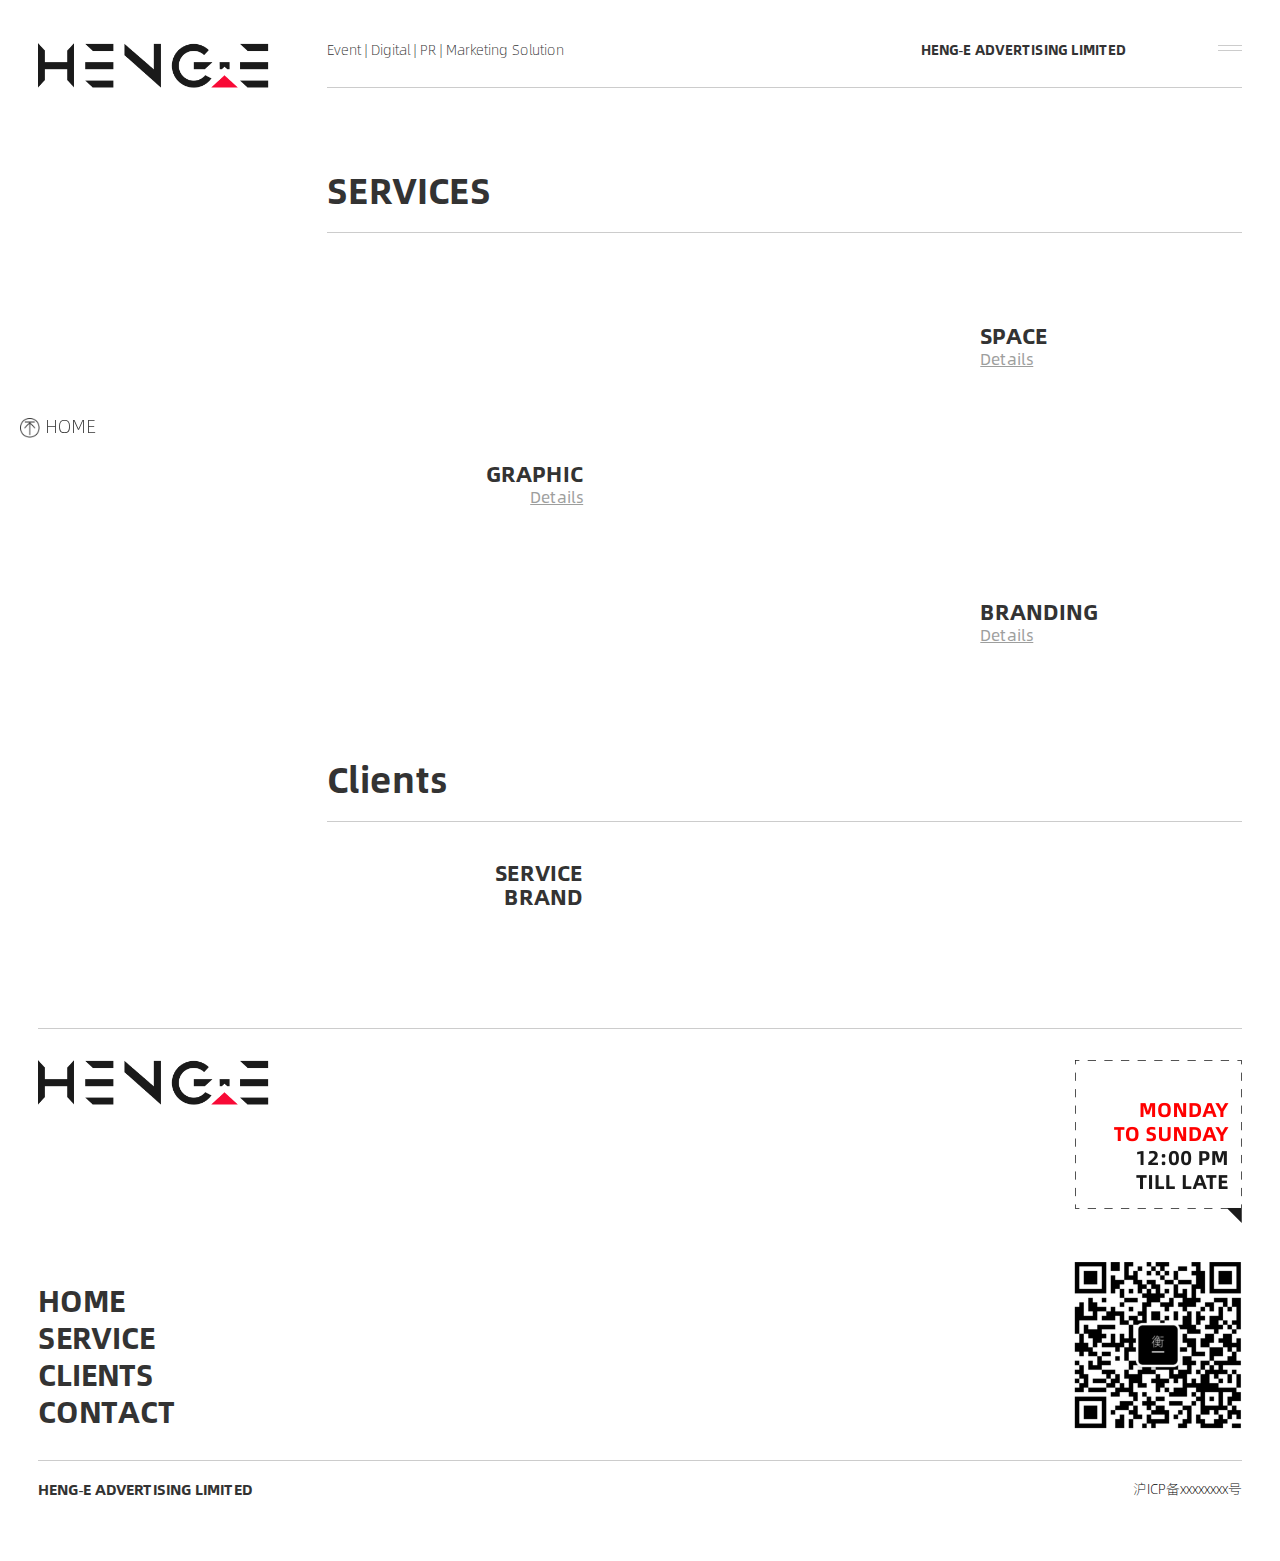
==== commit ad3c2e68: "all" ====
--- a/index.html
+++ b/index.html
@@ -16,7 +16,7 @@
   <div class="box">
     <a id="home"></a>
     <!-- header -->
-    <div class="header clear">
+    <div class="header ov">
       <div class="header-l fl">
         <img src="./image/logo.png" alt="">
       </div>
@@ -80,7 +80,7 @@
         </div>
       </div>
       <!-- server -->
-      <a id="clients"></a>
+      <a id="client"></a>
       <!-- clients -->
       <div class="service clients ov">
         <div class="service-t">Clients</div>
@@ -124,6 +124,7 @@
     </div>
     <!-- copy -->
   </div>
+  <div class="fixed-back"><a href="#home"><img src="./image/top.png" alt="">HOME</a></div>
   <!-- <script src="https://cdn.staticfile.org/vue/2.2.2/vue.min.js"></script> -->
   <script src="./js/index.js"></script>
 </body>
--- a/css/css.css
+++ b/css/css.css
@@ -27,17 +27,18 @@
 .box { width: 100%; max-width: 1920px; min-width: 768px;background-color: #fff;padding: 0 0 0; box-sizing: border-box;}
 .lwdth { width: calc(100% - 200px); }
 .wdth { width: 200px;}
-.lbox {padding: 0 2% 0;}
+.lbox {padding: 0 3% 0;}
 
 /* header */
-.header {height: 80px; background-color: #fff;padding: 38px 2% 0; margin-bottom: 20px;}
+.header {position: relative; background-color: #fff;padding: 38px 3% 0; margin-bottom: 20px;}
 .header > .header-l { width: 24%;margin-top: 4px;}
-.header > .header-l img{ width: 180px;}
-.header > .header-r { width: calc(100% - 24%); height: 100%; border-bottom: 1px solid #ccc;}
+.header > .header-l img{ width: 80%;}
+.header > .header-r { width: calc(100% - 24%); height: 100%;}
+.header:after{content: '';display: block;position: absolute;width: calc(100% - 28% - 7px);height: 1px;background-color: #ccc;right: 3%;bottom: 0;}
 .header > .header-r .fl {font-family: 'ali-Light';}
 .header > .header-r .fr {font-family: 'ali-Bold';}
-.header > .header-r .line {margin-top: 7px;margin-left: 20px;}
-.header > .header-r .line span{display: block;width: 24px; height: 1px;background-color: #6B6B6B;margin-bottom: 4px;}
+.header > .header-r .line {margin-top: 7px;margin-left:10%;}
+.header > .header-r .line span{display: block;width: 24px; height: 1px;background-color: #ccc;margin-bottom: 4px;}
 /* banner */
 .banner { width: calc(100% - 24%); margin-left: 24%;margin-bottom: 40px;position: relative;}
 
@@ -56,16 +57,17 @@
 .service-list.service-left .service-img {text-align: right; width: 65%;}
 
 /* footer */
-.footer {width: calc(100% - 40px);margin: 0 auto; padding: 30px 0; border-top: 1px solid #000;}
+.footer {width: calc(100% - 6%);margin: 0 auto; padding: 30px 0; border-top: 1px solid #ccc;}
 .footer > div{width: 100%;}
 .footer a{display: block;font-size: 30px;font-family: 'ali-Bold';height: 36px;line-height: 36px;margin-bottom: 1px;}
 .footer > div .fl a:first-child {margin-top: 20px;}
 .footer > div:first-child{margin-bottom: 39px;}
-.footer > div .fl{width: 180px;}
+.footer > div .fl{width: 24%;}
+.footer > div .fl img{width: 80%;}
 .footer > div .fr{width: 168px;}
 
 /* copy */
-.copy {width: calc(100% - 40px);margin: 0 auto; padding: 22px 0 60px; border-top: 1px solid #000;}
+.copy {width: calc(100% - 6%);margin: 0 auto; padding: 16px 0 60px; border-top: 1px solid #ccc;}
 .copy .fl {font-size: 15px;font-family: 'ali-Bold';}
 .copy .fr {margin-left: 30px;text-align: right;font-family: 'ali-Light';}
 .copy .fr span{display: block;line-height: 20px;}
@@ -76,23 +78,24 @@
 .detail-date {width: 24%; padding: 0 0 0; margin-top: 20px;font-family: 'ali-Bold';font-size: 40px;line-height: 42px;}
 .detail-main-i {width: calc(100% - 24%); padding: 0 0 0}
 /* 返回 */
-.fixed-back {position: absolute;left: 20px;top: 450px;width: 100px;cursor: pointer;}
+.fixed-back {position: fixed;left: 20px;top: 46%;width: 100px;font-size: 18px;cursor: pointer;font-family: 'ali-Light';}
 .fixed-back img {width: 20px;vertical-align: middle;margin-right: 5px;}
 /* service-list */
 .date {margin: 0 auto; padding: 30px 0 60px 24%;}
 .date2 {padding: 20px 0 30px 24%;}
-.date-t { font-size: 16px;font-family: 'ali-Medium';color: #6B6B6B; font-weight: 600;margin-bottom: 20px; border-bottom: 1px solid #ccc; padding: 10px 0 10px;}
+.date-t { font-size: 16px;font-family: 'ali-Bold';color: #6B6B6B; margin-bottom: 20px; border-bottom: 1px solid #ccc; padding: 10px 0 10px;}
 .date-list {width: 60%;margin-left: 40%; }
-.date-list > div {width: 30%;margin-bottom: 20px;float: left;margin-left: 3.33%;}
+.date-list > div {width: 30%;margin-bottom: 20px;float: right;margin-left: 3.33%;cursor: pointer;}
 .date-list > div img {width: 100%;}
 .dataList{margin: 30px 0;}
-.dataList > div {cursor: pointer;}
 .dataList > div img{transition: all .5s;}
 .dataList > div img:hover {transform: scale(1.2);}
 /* detail */
 .detail {margin: 0 auto; padding: 30px 0 60px 24%;}
 .detail-l {width: 50%;float: left;}
-.detail-r {width: 50%;float: right;}
+.detail-l h3{font-size: 20px;font-weight: 400;}
+.detail-l p{font-size: 18px;font-weight: 400;}
+.detail-r {width: 50%;float: right;font-size: 17px;}
 
 /* list-img" */
 .list-img {width: calc(100% - 20px);margin: 0 0 0 20px; padding: 30px 0 60px 220px;}
@@ -109,4 +112,4 @@
 .img-list-scroll > div:not(1) { margin-left: 20px;}
 .img-list-scroll > div img { width: 100%;}
 .detail-arrow {width: 96%;margin: 0 auto;border-top: 1px solid #6B6B6B;padding-top: 20px;}
-.detail-arrow img{width: 20px; margin-right: 20px;}+.detail-arrow img{width: 20px; margin-right: 20px;cursor: pointer;}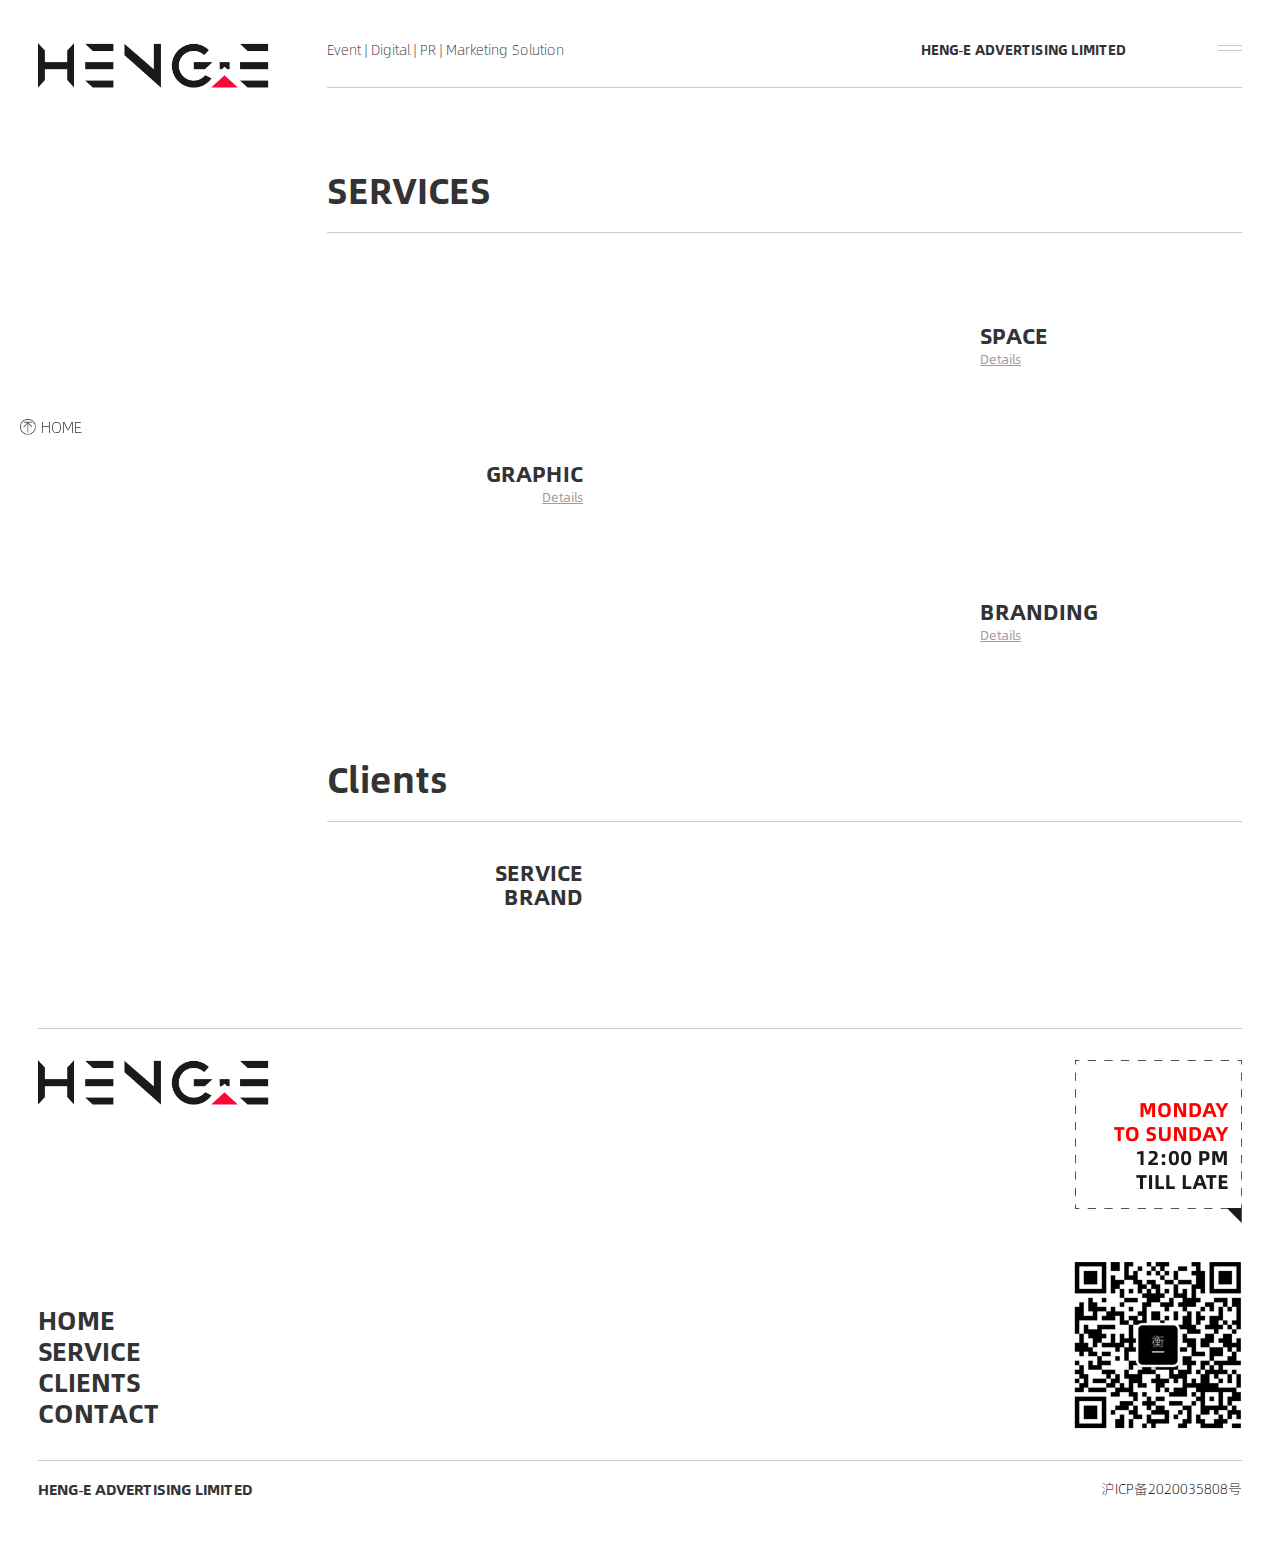
==== commit 7218af21: "a" ====
--- a/index.html
+++ b/index.html
@@ -52,9 +52,9 @@
       <div class="service ov">
         <div class="service-t">SERVICES</div>
         <div class="service-list">
-          <div class="service-img">
+          <a href="./service.html?type=1" class="service-img">
             <img id="space" src="" />
-          </div>
+          </a>
           <div class="title">
             <span>SPACE</span>
             <a href="./service.html?type=1">Details</a>
@@ -65,14 +65,14 @@
             <span>GRAPHIC</span>
             <a href="./service.html?type=2">Details</a>
           </div>
-          <div class="service-img">
+          <a href="./service.html?type=2" class="service-img">
             <img id="graphic" src="" />
-          </div>
+          </a>
         </div>
         <div class="service-list">
-          <div class="service-img">
+          <a href="./service.html?type=3" class="service-img">
             <img id="branding" src="" />
-          </div>
+          </a>
           <div class="title">
             <span>BRANDING</span>
             <a href="./service.html?type=3">Details</a>
@@ -119,7 +119,7 @@
     <div class="copy ov">
       <div class="fl">HENG-E ADVERTISING LIMITED</div>
       <div class="fr">
-        <a href="#">沪ICP备xxxxxxxx号</a>
+        <a target="_blank" href="http://www.beian.miit.gov.cn">沪ICP备2020035808号</a>
       </div>
     </div>
     <!-- copy -->
--- a/css/css.css
+++ b/css/css.css
@@ -13,6 +13,7 @@
 .clear{ clear:both;}
 div {box-sizing: border-box;}
 .mt38{margin-top: 38px !important;;}
+.mt60{margin-top: 60px !important;;}
 
 .swiper-wrapper{ position:relative; width:100%; height:100%; z-index:1; display:-webkit-box; display:-moz-box; display:-ms-flexbox; display:-webkit-flex; display:flex; -webkit-transition-property:-webkit-transform; -moz-transition-property:-moz-transform; -o-transition-property:-o-transform; -ms-transition-property:-ms-transform; transition-property:transform; -webkit-box-sizing:content-box; -moz-box-sizing:content-box; box-sizing:content-box;}
 .swiper-container-android .swiper-slide, .swiper-wrapper{ -webkit-transform:translate3d(0,0,0); -moz-transform:translate3d(0,0,0); -o-transform:translate(0,0); -ms-transform:translate3d(0,0,0); transform:translate3d(0,0,0);}
@@ -35,7 +36,7 @@
 .header > .header-l img{ width: 80%;}
 .header > .header-r { width: calc(100% - 24%); height: 100%;}
 .header:after{content: '';display: block;position: absolute;width: calc(100% - 28% - 7px);height: 1px;background-color: #ccc;right: 3%;bottom: 0;}
-.header > .header-r .fl {font-family: 'ali-Light';}
+.header > .header-r .fl {font-family: 'ali-Light';white-space: nowrap;}
 .header > .header-r .fr {font-family: 'ali-Bold';}
 .header > .header-r .line {margin-top: 7px;margin-left:10%;}
 .header > .header-r .line span{display: block;width: 24px; height: 1px;background-color: #ccc;margin-bottom: 4px;}
@@ -51,7 +52,7 @@
 .service-list .title.pr5 {padding-right: 5%;}
 .service-list .title.mb20 {margin-bottom: 30px;padding-right: 5%;}
 .service-list .title span {display: block; font-family: 'ali-Bold';font-size: 22px;}
-.service-list .title a {font-size: 16px;font-family: 'ali-Regular';text-decoration: underline;color: #9D9E9D;}
+.service-list .title a {font-size: 13px;font-family: 'ali-Regular';text-decoration: underline;color: #9D9E9D;}
 .service-list .title a:hover {color: #FF3308;font-family: 'ali-Bold';}
 .service-list.service-left .title {text-align: right; margin-right: 1%;}
 .service-list.service-left .service-img {text-align: right; width: 65%;}
@@ -59,8 +60,8 @@
 /* footer */
 .footer {width: calc(100% - 6%);margin: 0 auto; padding: 30px 0; border-top: 1px solid #ccc;}
 .footer > div{width: 100%;}
-.footer a{display: block;font-size: 30px;font-family: 'ali-Bold';height: 36px;line-height: 36px;margin-bottom: 1px;}
-.footer > div .fl a:first-child {margin-top: 20px;}
+.footer a{display: block;font-size: 26px;font-family: 'ali-Bold';height: 30px;line-height: 30px;margin-bottom: 1px;}
+.footer > div .fl a:first-child {margin-top: 42px;}
 .footer > div:first-child{margin-bottom: 39px;}
 .footer > div .fl{width: 24%;}
 .footer > div .fl img{width: 80%;}
@@ -78,8 +79,8 @@
 .detail-date {width: 24%; padding: 0 0 0; margin-top: 20px;font-family: 'ali-Bold';font-size: 40px;line-height: 42px;}
 .detail-main-i {width: calc(100% - 24%); padding: 0 0 0}
 /* 返回 */
-.fixed-back {position: fixed;left: 20px;top: 46%;width: 100px;font-size: 18px;cursor: pointer;font-family: 'ali-Light';}
-.fixed-back img {width: 20px;vertical-align: middle;margin-right: 5px;}
+.fixed-back {position: fixed;left: 20px;top: 46%;width: 100px;font-size: 16px;cursor: pointer;font-family: 'ali-Light';}
+.fixed-back img {width: 16px;vertical-align: middle;margin-right: 5px;position: relative;top: -2px;}
 /* service-list */
 .date {margin: 0 auto; padding: 30px 0 60px 24%;}
 .date2 {padding: 20px 0 30px 24%;}
@@ -87,7 +88,7 @@
 .date-list {width: 60%;margin-left: 40%; }
 .date-list > div {width: 30%;margin-bottom: 20px;float: right;margin-left: 3.33%;cursor: pointer;}
 .date-list > div img {width: 100%;}
-.dataList{margin: 30px 0;}
+.dataList{margin: 30px 0 50px;}
 .dataList > div img{transition: all .5s;}
 .dataList > div img:hover {transform: scale(1.2);}
 /* detail */
@@ -95,7 +96,7 @@
 .detail-l {width: 50%;float: left;}
 .detail-l h3{font-size: 20px;font-weight: 400;}
 .detail-l p{font-size: 18px;font-weight: 400;}
-.detail-r {width: 50%;float: right;font-size: 17px;}
+.detail-r {width: 50%;float: right;font-size: 17px; line-height: 30px;}
 
 /* list-img" */
 .list-img {width: calc(100% - 20px);margin: 0 0 0 20px; padding: 30px 0 60px 220px;}
@@ -111,5 +112,5 @@
 .img-list-scroll > div:last-child { margin-right: 0;}
 .img-list-scroll > div:not(1) { margin-left: 20px;}
 .img-list-scroll > div img { width: 100%;}
-.detail-arrow {width: 96%;margin: 0 auto;border-top: 1px solid #6B6B6B;padding-top: 20px;}
+.detail-arrow {width: 96%;margin: 0 auto;border-top: 1px solid #6B6B6B;padding-top: 40px;}
 .detail-arrow img{width: 20px; margin-right: 20px;cursor: pointer;}